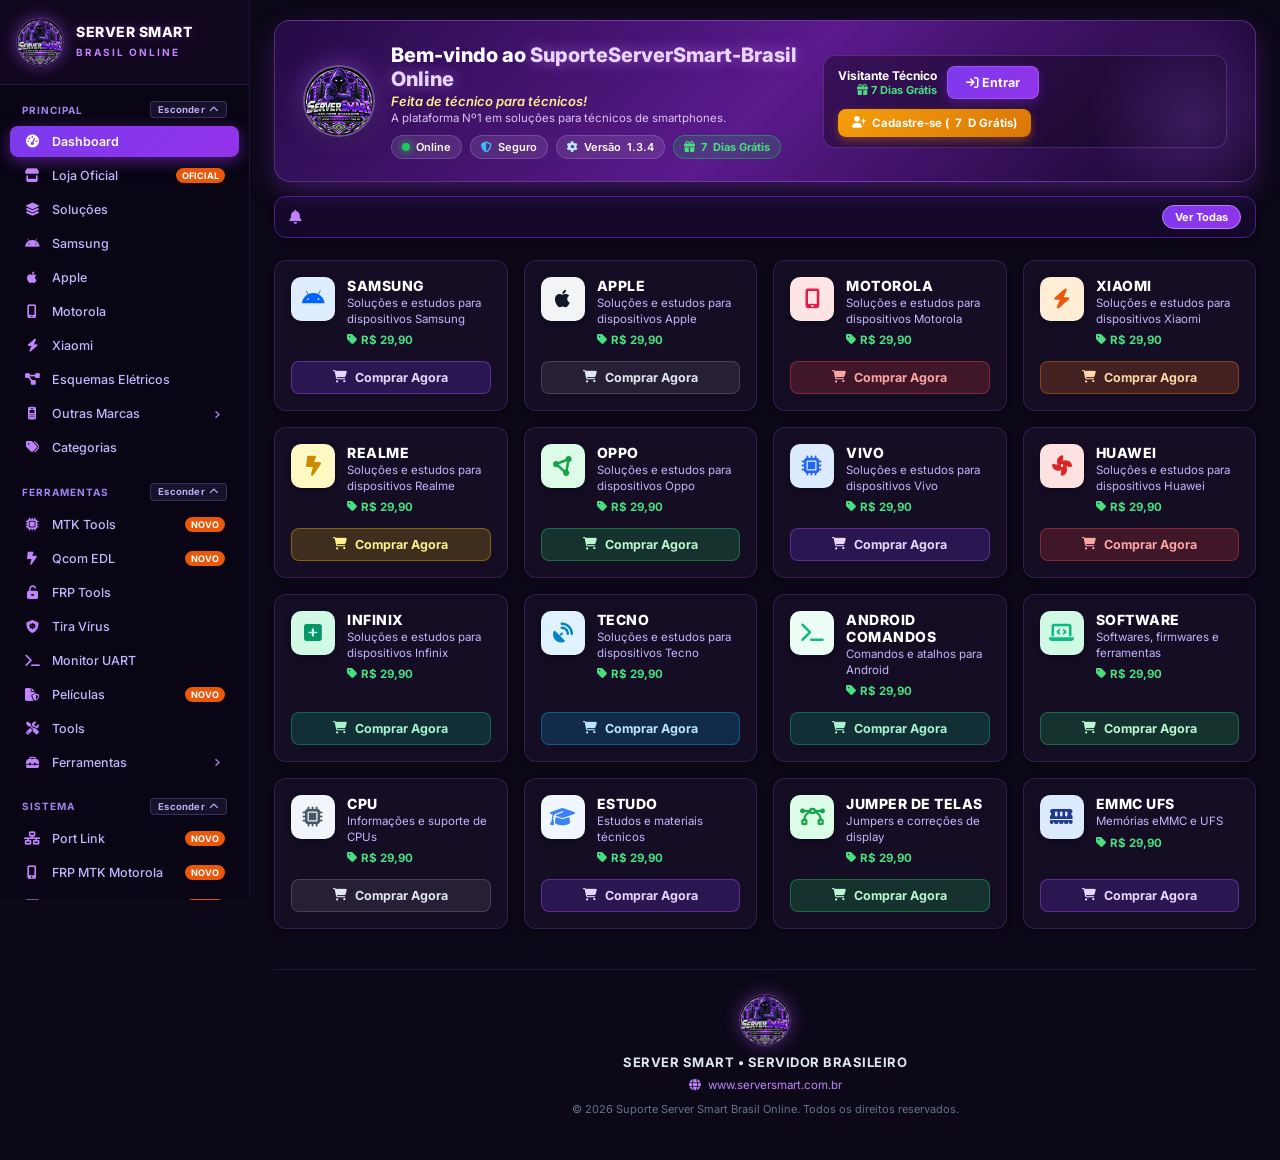
==== index.html @ 19d99cf8 "feat(loja-oficial): adicionar aba Loja Oficial estilo Basefy com controle de acesso, produtos, carri" ====
<!DOCTYPE html>
<html lang="pt-BR">
<head>
  <meta charset="UTF-8">
  <meta name="viewport" content="width=device-width, initial-scale=1.0">
  <title>SuporteServerSmart-Brasil Online | Plataforma para Técnicos de Smartphones</title>
  
  <!-- Favicon / Ícone da Aba do Navegador (Logo Oficial ServerSmart) -->
  <link rel="icon" type="image/png" href="assets/logo.png">
  <link rel="shortcut icon" type="image/png" href="assets/logo.png">
  <link rel="apple-touch-icon" href="assets/logo.png">
  
  <!-- Fontes Google & FontAwesome 6 Icons -->
  <link rel="preconnect" href="https://fonts.googleapis.com">
  <link rel="preconnect" href="https://fonts.gstatic.com" crossorigin>
  <link href="https://fonts.googleapis.com/css2?family=Inter:wght@400;500;600;700;800;900&display=swap" rel="stylesheet">
  <link rel="stylesheet" href="https://cdnjs.cloudflare.com/ajax/libs/font-awesome/6.5.1/css/all.min.css">
  
  <!-- Estilos Customizados -->
  <link rel="stylesheet" href="css/style.css">
</head>
<body>

  <div class="app-container">
    
    <!-- ====================================================================
         SIDEBAR (Menu Lateral Escuro Idêntico à Imagem)
         ==================================================================== -->
    <aside class="sidebar">
      
      <!-- Logo do Topo -->
      <div class="sidebar-brand">
        <img src="assets/logo.png" alt="ServerSmart Logo" class="brand-logo-img">
        <div class="brand-text">
          <h2>SERVER SMART</h2>
          <span>BRASIL ONLINE</span>
        </div>
      </div>

      <!-- Container Dinâmico das Seções da Sidebar (Principal, Ferramentas, Sistema) -->
      <div id="sidebarNavContainer">
        <!-- Renderizado dinamicamente via renderSidebarMenu() -->
      </div>

      <!-- SEÇÃO: PAINEL ADMIN (Visível apenas para Administrador) -->
      <div class="nav-section" id="navAdminSection" style="display: none;">
        <div class="nav-section-title" style="color: #f59e0b;">Administração</div>
        <ul class="nav-list">
          <li>
            <a class="nav-item" id="navAdminLink" onclick="showAdminView()">
              <i class="fa-solid fa-crown" style="color: #f59e0b;"></i>
              <span style="font-weight: 700; color: #fef3c7;">Painel Admin</span>
              <span class="nav-badge-admin">ADMIN</span>
            </a>
          </li>
        </ul>
      </div>

      <!-- Rodapé da Sidebar (Informações do Usuário) -->
      <div class="sidebar-footer" id="sidebarUserSnippet">
        <!-- Renderizado dinamicamente via checkAuth() -->
      </div>

    </aside>

    <!-- ====================================================================
         ÁREA DE CONTEÚDO PRINCIPAL
         ==================================================================== -->
    <main class="main-wrapper">
      
      <!-- ================================================================
           DASHBOARD VIEW (Visual Idêntico à Imagem)
           ================================================================ -->
      <div id="dashboardView">

        <!-- Top Blue Gradient Banner -->
        <header class="top-hero-banner">
          
          <div class="hero-left">
            <img src="assets/logo.png" alt="ServerSmart Logo" class="hero-logo-img">
            <div class="hero-info">
              <h1>Bem-vindo ao <span>SuporteServerSmart-Brasil Online</span></h1>
              <div class="hero-subtitle">Feita de técnico para técnicos!</div>
              <div class="hero-tagline">A plataforma Nº1 em soluções para técnicos de smartphones.</div>
              
              <div class="hero-badges-row">
                <span class="badge-pill">
                  <span class="dot-online"></span> Online
                </span>
                <span class="badge-pill">
                  <i class="fa-solid fa-shield-halved" style="color: #38bdf8;"></i> Seguro
                </span>
                <span class="badge-pill" id="heroVersionBadge">
                  <i class="fa-solid fa-gear" style="color: #bae6fd;"></i> Versão <span id="heroVersionText">1.3.4</span>
                </span>
                <span class="badge-pill" id="heroTrialDaysBadge" style="background: rgba(34, 197, 94, 0.18); border: 1px solid rgba(34, 197, 94, 0.45); color: #4ade80; font-weight: 700;">
                  <i class="fa-solid fa-gift"></i> <span id="heroTrialDaysText" class="trial-days-val">7</span> Dias Grátis
                </span>
              </div>
            </div>
          </div>

          <!-- Card do Usuário no Lado Direito -->
          <div class="hero-user-card" id="heroUserCard">
            <!-- Renderizado dinamicamente via checkAuth() -->
          </div>

        </header>

        <!-- Ticker de Notícias Rolante -->
        <div class="ticker-container">
          <div class="ticker-icon">
            <i class="fa-solid fa-bell"></i>
          </div>
          <div class="ticker-marquee-box">
            <div class="ticker-content" id="tickerText">
              <!-- Renderizado via app.js -->
            </div>
          </div>
          <button class="btn-ticker-all" onclick="openAllNewsModal()">
            Ver Todas
          </button>
        </div>

        <!-- Grid de 16 Cards de Marcas e Soluções (como na foto) -->
        <section class="cards-grid" id="cardsGrid">
          <!-- 16 cards renderizados via app.js -->
        </section>

      </div>

      <!-- ================================================================
           LOJA OFICIAL VIEW (Estilo Basefy / Marketplace Exclusivo)
           ================================================================ -->
      <div id="officialStoreView" class="admin-view-container" style="display: none; max-width: 1400px; margin: 0 auto; padding: 20px 24px;">
        
        <!-- Top Bar da Loja Oficial -->
        <div class="store-topbar">
          <div style="display: flex; align-items: center; gap: 12px; flex-wrap: wrap;">
            <button class="btn-ticker-all" onclick="showDashboardView()" style="display: inline-flex; align-items: center; gap: 6px; padding: 7px 16px;">
              <i class="fa-solid fa-arrow-left"></i> Voltar ao Dashboard
            </button>
            <div class="store-brand-badge">
              <i class="fa-solid fa-store" style="color: #c084fc;"></i>
              <span style="font-weight: 800; letter-spacing: 0.5px;">LOJA OFICIAL</span>
            </div>
          </div>

          <!-- Barra de Busca Instantânea -->
          <div class="store-search-box">
            <i class="fa-solid fa-magnifying-glass store-search-icon"></i>
            <input type="text" id="storeSearchInput" placeholder="O que você procura? (Ex: ChatGPT, Gemini, FRP Motorola, Lovable...)" oninput="handleStoreSearch(this.value)">
            <button class="store-search-clear" id="storeSearchClear" onclick="clearStoreSearch()" style="display: none;">&times;</button>
          </div>

          <!-- Informações do Usuário & Carrinho -->
          <div style="display: flex; align-items: center; gap: 10px; flex-wrap: wrap;">
            <div class="store-user-pill" id="storeUserSnippet">
              <i class="fa-solid fa-circle-user" style="color: #a855f7; font-size: 17px;"></i>
              <div style="display: flex; flex-direction: column; text-align: left; line-height: 1.1;">
                <span style="font-size: 9.5px; color: var(--text-muted); text-transform: uppercase;">Usuário Ativo</span>
                <span id="storeUserGreeting" style="font-size: 12px; font-weight: 700; color: #ffffff;">Conectado</span>
              </div>
              <button class="btn-store-logout" onclick="storeLogout()" title="Sair da Loja Oficial">
                <i class="fa-solid fa-right-from-bracket"></i>
              </button>
            </div>
            
            <button class="btn-store-cart-trigger" onclick="openStoreCart()" id="btnStoreCartTrigger">
              <i class="fa-solid fa-cart-shopping"></i>
              <span>Carrinho</span>
              <span class="store-cart-badge" id="storeCartBadgeCount">0</span>
              <span class="store-cart-total-badge" id="storeCartBadgeTotal">R$ 0,00</span>
            </button>
          </div>
        </div>

        <!-- Banner Principal da Categoria (Idêntico ao Basefy) -->
        <div class="store-hero-banner">
          <div class="store-hero-content">
            <h1 id="storeCategoryHeading">Inteligência artificial & Ferramentas Oficiais</h1>
            <p id="storeCategorySubheading">
              Compre ferramentas, licenças de IA, créditos e acessos com entrega garantida e pagamento via PIX no maior marketplace do Brasil.
            </p>
          </div>
          
          <!-- Filtros de Categorias em Chips -->
          <div class="store-filter-pills" id="storeFilterPills">
            <button class="store-filter-btn active" data-cat="all" onclick="setStoreCategoryFilter('all', this)">
              <i class="fa-solid fa-border-all"></i> Todos os Anúncios
            </button>
            <button class="store-filter-btn" data-cat="ai" onclick="setStoreCategoryFilter('ai', this)">
              <i class="fa-solid fa-brain"></i> Inteligência Artificial
            </button>
            <button class="store-filter-btn" data-cat="credits" onclick="setStoreCategoryFilter('credits', this)">
              <i class="fa-solid fa-coins"></i> Créditos & Tokens
            </button>
            <button class="store-filter-btn" data-cat="frp" onclick="setStoreCategoryFilter('frp', this)">
              <i class="fa-solid fa-unlock-keyhole"></i> FRP & Servidores
            </button>
            <button class="store-filter-btn" data-cat="tools" onclick="setStoreCategoryFilter('tools', this)">
              <i class="fa-solid fa-screwdriver-wrench"></i> Ferramentas & Softwares
            </button>
          </div>

          <div class="store-results-info">
            <span id="storeResultsCount">Mostrando produtos disponíveis</span>
            <span class="store-live-tag"><span class="dot-online"></span> Pagamento PIX com Verificação Instantânea</span>
          </div>
        </div>

        <!-- Grid de Cards da Loja Oficial (Idêntico à Imagem 1) -->
        <div class="store-products-grid" id="storeProductsGrid">
          <!-- Renderizado dinamicamente via renderOfficialStore() -->
        </div>

      </div>

      <!-- ================================================================
           PAINEL ADMINISTRATIVO (ADMIN VIEW)
           ================================================================ -->
      <div id="adminView" class="admin-view-container">
        
        <div class="admin-header">
          <div class="admin-header-title">
            <i class="fa-solid fa-crown"></i>
            <div>
              <h2>Painel de Controle do Super Administrador</h2>
              <p style="font-size: 12px; color: var(--text-muted);">
                Gerencie usuários, libere dias de licença e adicione novas soluções técnicas.
              </p>
            </div>
          </div>
          <button class="btn-ticker-all" onclick="showDashboardView()">
            <i class="fa-solid fa-arrow-left"></i> Voltar ao Dashboard
          </button>
        </div>

        <!-- Abas do Admin -->
        <div class="admin-tabs">
          <button class="admin-tab-btn active" id="btn-tab-users" onclick="switchAdminTab('tab-users')">
            <i class="fa-solid fa-users"></i> Gestão de Usuários
          </button>
          <button class="admin-tab-btn" id="btn-tab-cards" onclick="switchAdminTab('tab-cards')">
            <i class="fa-solid fa-boxes-stacked"></i> Gestão dos Cards / Produtos
          </button>
          <button class="admin-tab-btn" id="btn-tab-ticker" onclick="switchAdminTab('tab-ticker')">
            <i class="fa-solid fa-bullhorn"></i> Notícias & Ticker Rolante
          </button>
          <button class="admin-tab-btn" id="btn-tab-menu" onclick="switchAdminTab('tab-menu')">
            <i class="fa-solid fa-bars"></i> Menu Lateral / Opções
          </button>
          <button class="admin-tab-btn" id="btn-tab-add-solution" onclick="switchAdminTab('tab-add-solution')">
            <i class="fa-solid fa-plus-circle"></i> Publicar Nova Solução
          </button>
          <button class="admin-tab-btn" id="btn-tab-config" onclick="switchAdminTab('tab-config')">
            <i class="fa-solid fa-sliders"></i> Configurações do Sistema
          </button>
          <button class="admin-tab-btn" id="btn-tab-store-products" onclick="switchAdminTab('tab-store-products')" style="border-left: 2px solid #a855f7;">
            <i class="fa-solid fa-store" style="color: #c084fc;"></i> Loja: Produtos / Cards
          </button>
          <button class="admin-tab-btn" id="btn-tab-store-users" onclick="switchAdminTab('tab-store-users')">
            <i class="fa-solid fa-user-shield" style="color: #38bdf8;"></i> Loja: Usuários & Acessos
          </button>
          <button class="admin-tab-btn" id="btn-tab-store-orders" onclick="switchAdminTab('tab-store-orders')">
            <i class="fa-solid fa-cash-register" style="color: #4ade80;"></i> Loja: Pedidos & PIX
          </button>
        </div>

        <!-- Conteúdo Aba: Usuários -->
        <div class="admin-tab-content" id="tab-users">
          <div style="display: flex; justify-content: space-between; align-items: center; margin-bottom: 14px; flex-wrap: wrap; gap: 10px;">
            <div style="font-size: 13px; color: var(--text-muted);">
              Lista de técnicos cadastrados na plataforma. Acesso administrativo restrito e exclusivo para a conta oficial <strong>suporteserversmart@gmail.com</strong>.
            </div>
            <button class="btn-ticker-all" onclick="refreshAdminUsers()" style="display: inline-flex; align-items: center; gap: 6px; padding: 6px 14px;">
              <i class="fa-solid fa-arrows-rotate"></i> Atualizar Usuários da Nuvem
            </button>
          </div>
          <div style="overflow-x: auto;">
            <table class="admin-table">
              <thead>
                <tr>
                  <th>Usuário / E-mail</th>
                  <th>WhatsApp</th>
                  <th>Cargo</th>
                  <th>Dias de Licença</th>
                  <th>Status</th>
                  <th>Ações Rápidas</th>
                </tr>
              </thead>
              <tbody id="adminUsersTbody">
                <!-- Preenchido via app.js -->
              </tbody>
            </table>
          </div>
        </div>

        <!-- Conteúdo Aba: Gestão dos Cards / Produtos -->
        <div class="admin-tab-content" id="tab-cards" style="display: none;">
          <div style="display: flex; justify-content: space-between; align-items: center; margin-bottom: 14px; flex-wrap: wrap; gap: 10px;">
            <div style="font-size: 13px; color: var(--text-muted);">
              Gerencie os cards/produtos do catálogo: ative, desative, marque como Disponível ou Indisponível, altere valores, imagens e exclua cards.
            </div>
            <button class="btn-ticker-all" onclick="resetCardsToDefault()" style="display: inline-flex; align-items: center; gap: 6px; padding: 6px 14px; background: rgba(239, 68, 68, 0.2); border-color: rgba(239, 68, 68, 0.4); color: #fca5a5;">
              <i class="fa-solid fa-rotate-left"></i> Restaurar Cards Padrão
            </button>
          </div>

          <!-- Formulário: Adicionar Novo Card / Produto -->
          <div style="background: rgba(168, 85, 247, 0.08); border: 1px solid rgba(168, 85, 247, 0.25); border-radius: 10px; padding: 16px; margin-bottom: 20px;">
            <h4 style="font-size: 14px; font-weight: 700; color: #ffffff; margin-bottom: 12px; display: flex; align-items: center; gap: 8px;">
              <i class="fa-solid fa-plus-circle" style="color: #4ade80;"></i> Adicionar Novo Card / Produto
            </h4>
            <form id="formAddCard" onsubmit="handleAddCard(event)">
              <div class="form-grid" style="margin-bottom: 12px;">
                <div class="form-group">
                  <label>Título / Nome do Card:</label>
                  <input type="text" id="newCardName" placeholder="Ex: MOTOROLA DESBLOQUEIO ou ESQUEMA VIVO" required>
                </div>
                <div class="form-group">
                  <label>Preço do Produto (R$):</label>
                  <input type="number" id="newCardPrice" step="0.01" min="0" placeholder="29.90" value="29.90" required>
                </div>
                <div class="form-group" style="grid-column: span 2;">
                  <label>Descrição do Card / Produto:</label>
                  <input type="text" id="newCardDescription" placeholder="Ex: Soluções avançadas e arquivos técnicos homologados" required>
                </div>
                <div class="form-group">
                  <label>URL da Imagem (44x44px):</label>
                  <input type="url" id="newCardImageUrl" placeholder="https://exemplo.com/icone.png (opcional)">
                </div>
                <div class="form-group">
                  <label>URL do Arquivo para Download (Liberado no PIX):</label>
                  <input type="url" id="newCardFileUrl" placeholder="https://mega.nz/... ou https://drive.google.com/..." required>
                </div>
                <div class="form-group">
                  <label>Visibilidade no Site:</label>
                  <select id="newCardActive" required>
                    <option value="true" selected>● ATIVO (Visível no Site)</option>
                    <option value="false">○ DESATIVADO (Oculto no Site)</option>
                  </select>
                </div>
                <div class="form-group">
                  <label>Disponibilidade para Venda:</label>
                  <select id="newCardAvailable" required>
                    <option value="true" selected>● DISPONÍVEL (Permitir Compra)</option>
                    <option value="false">○ INDISPONÍVEL (Bloquear e Avisar)</option>
                  </select>
                </div>
              </div>
              <button type="submit" class="btn-primary-block" style="width: auto; padding: 10px 22px; display: inline-flex; align-items: center; gap: 8px; background: linear-gradient(135deg, #16a34a, #15803d);">
                <i class="fa-solid fa-plus"></i> Adicionar Card / Produto
              </button>
            </form>
          </div>

          <div style="overflow-x: auto;">
            <table class="admin-table">
              <thead>
                <tr>
                  <th style="width: 55px;">Imagem</th>
                  <th>Card / Produto</th>
                  <th style="width: 100px;">Preço</th>
                  <th style="width: 130px;">Visibilidade</th>
                  <th style="width: 140px;">Disponibilidade</th>
                  <th>Arquivo Download (PIX)</th>
                  <th style="width: 250px;">Ações Rápidas</th>
                </tr>
              </thead>
              <tbody id="adminCardsTbody">
                <!-- Preenchido via app.js -->
              </tbody>
            </table>
          </div>
        </div>

        <!-- Conteúdo Aba: Notícias & Ticker Rolante -->
        <div class="admin-tab-content" id="tab-ticker" style="display: none;">
          <div style="display: flex; justify-content: space-between; align-items: center; margin-bottom: 14px; flex-wrap: wrap; gap: 10px;">
            <div style="font-size: 13px; color: var(--text-muted);">
              Adicione e remova as notícias, esquemas elétricos e avisos que passam na barra rolante do topo do site.
            </div>
            <div style="display: flex; gap: 8px;">
              <button class="btn-ticker-all" onclick="resetTickerToDefault()" style="display: inline-flex; align-items: center; gap: 6px; padding: 6px 14px; background: rgba(239, 68, 68, 0.2); border-color: rgba(239, 68, 68, 0.4); color: #fca5a5;">
                <i class="fa-solid fa-rotate-left"></i> Restaurar Avisos Padrão
              </button>
            </div>
          </div>

          <!-- Formulário para Adicionar Nova Notícia ao Ticker -->
          <div style="background: rgba(168, 85, 247, 0.08); border: 1px solid rgba(168, 85, 247, 0.25); border-radius: 10px; padding: 16px; margin-bottom: 20px;">
            <h4 style="font-size: 14px; font-weight: 700; color: #ffffff; margin-bottom: 12px; display: flex; align-items: center; gap: 8px;">
              <i class="fa-solid fa-plus-circle" style="color: #4ade80;"></i> Adicionar Novo Aviso / Notícia ao Ticker
            </h4>
            <form id="formAddTicker" onsubmit="handleAddTicker(event)">
              <div class="form-grid" style="margin-bottom: 12px;">
                <div class="form-group" style="grid-column: span 2;">
                  <label>Texto da Notícia / Aviso (que passará na barra rolante):</label>
                  <input type="text" id="newTickerText" placeholder="Ex: ESQUEMAS ELÉTRICOS - TECNO CAMON 19 PRO ESQUEMA ELÉTRICO" required>
                </div>
                <div class="form-group">
                  <label>Marca / Categoria:</label>
                  <select id="newTickerBrand" required>
                    <option value="SAMSUNG">SAMSUNG</option>
                    <option value="APPLE">APPLE</option>
                    <option value="MOTOROLA">MOTOROLA</option>
                    <option value="XIAOMI">XIAOMI</option>
                    <option value="TECNO">TECNO</option>
                    <option value="OPPO">OPPO</option>
                    <option value="REALME">REALME</option>
                    <option value="VIVO">VIVO</option>
                    <option value="HUAWEI">HUAWEI</option>
                    <option value="INFINIX">INFINIX</option>
                    <option value="ESQUEMAS">ESQUEMAS ELÉTRICOS</option>
                    <option value="SISTEMA">AVISO DO SISTEMA</option>
                    <option value="GERAL" selected>GERAL / ATUALIZAÇÃO</option>
                  </select>
                </div>
                <div class="form-group">
                  <label>Data:</label>
                  <input type="text" id="newTickerDate" placeholder="18/10/2026" required>
                </div>
              </div>
              <button type="submit" class="btn-primary-block" style="width: auto; padding: 10px 22px; display: inline-flex; align-items: center; gap: 8px; background: linear-gradient(135deg, #16a34a, #15803d);">
                <i class="fa-solid fa-plus"></i> Adicionar à Barra Rolante
              </button>
            </form>
          </div>

          <!-- Tabela com os Itens Atuais do Ticker -->
          <div style="overflow-x: auto;">
            <table class="admin-table">
              <thead>
                <tr>
                  <th style="width: 130px;">Categoria</th>
                  <th>Texto que Passa na Barra Rolante</th>
                  <th style="width: 110px;">Data</th>
                  <th style="width: 140px;">Ações</th>
                </tr>
              </thead>
              <tbody id="adminTickerTbody">
                <!-- Preenchido via app.js -->
              </tbody>
            </table>
          </div>
        </div>

        <!-- Conteúdo Aba: Menu Lateral / Opções (Ativar / Desativar / Editar / Excluir) -->
        <div class="admin-tab-content" id="tab-menu" style="display: none;">
          <div style="display: flex; justify-content: space-between; align-items: center; margin-bottom: 14px; flex-wrap: wrap; gap: 10px;">
            <div style="font-size: 13px; color: var(--text-muted);">
              Ative, desative, edite ou exclua qualquer opção da barra lateral. Itens desativados são <strong>ocultados imediatamente</strong> para os clientes no site.
            </div>
            <div style="display: flex; gap: 8px;">
              <button class="btn-ticker-all" onclick="resetSidebarMenuToDefault()" style="display: inline-flex; align-items: center; gap: 6px; padding: 6px 14px; background: rgba(239, 68, 68, 0.2); border-color: rgba(239, 68, 68, 0.4); color: #fca5a5;">
                <i class="fa-solid fa-rotate-left"></i> Restaurar Menu Original
              </button>
            </div>
          </div>

          <!-- Formulário: Adicionar Nova Opção ao Menu Lateral -->
          <div style="background: rgba(168, 85, 247, 0.08); border: 1px solid rgba(168, 85, 247, 0.25); border-radius: 10px; padding: 16px; margin-bottom: 20px;">
            <h4 style="font-size: 14px; font-weight: 700; color: #ffffff; margin-bottom: 12px; display: flex; align-items: center; gap: 8px;">
              <i class="fa-solid fa-plus-circle" style="color: #4ade80;"></i> Adicionar Nova Opção ao Menu Lateral
            </h4>
            <form id="formAddMenuItem" onsubmit="handleAddMenuItem(event)">
              <div class="form-grid" style="margin-bottom: 12px;">
                <div class="form-group">
                  <label>Nome / Rótulo da Opção:</label>
                  <input type="text" id="newMenuLabel" placeholder="Ex: FRP Xiaomi ou Desbloqueio" required>
                </div>
                <div class="form-group">
                  <label>Seção do Menu:</label>
                  <select id="newMenuSection" required>
                    <option value="Principal">Principal</option>
                    <option value="Ferramentas" selected>Ferramentas</option>
                    <option value="Sistema">Sistema</option>
                  </select>
                </div>
                <div class="form-group">
                  <label>Ícone FontAwesome:</label>
                  <input type="text" id="newMenuIcon" placeholder="Ex: fa-solid fa-bolt" value="fa-solid fa-folder-open" required>
                </div>
                <div class="form-group">
                  <label>Badge / Selo (Opcional):</label>
                  <input type="text" id="newMenuBadge" placeholder="Ex: NOVO ou deixe vazio">
                </div>
                <div class="form-group">
                  <label><i class="fa-solid fa-link" style="color: #38bdf8; margin-right: 6px;"></i> Link de Redirecionamento (Opcional):</label>
                  <input type="url" id="newMenuLink" placeholder="https://www.serversmart.com.br">
                </div>
                <div class="form-group">
                  <label>Como Abrir o Link:</label>
                  <select id="newMenuTarget">
                    <option value="_blank">Abrir em Nova Aba (_blank)</option>
                    <option value="_self">Abrir na Mesma Aba (_self)</option>
                  </select>
                </div>
              </div>
              <button type="submit" class="btn-primary-block" style="width: auto; padding: 10px 22px; display: inline-flex; align-items: center; gap: 8px; background: linear-gradient(135deg, #16a34a, #15803d);">
                <i class="fa-solid fa-plus"></i> Adicionar Opção ao Menu
              </button>
            </form>
          </div>

          <!-- Tabela de Gestão de Opções do Menu -->
          <div style="overflow-x: auto;">
            <table class="admin-table">
              <thead>
                <tr>
                  <th style="width: 130px;">Seção</th>
                  <th>Opção no Menu Lateral</th>
                  <th style="width: 90px;">Badge</th>
                  <th style="width: 170px;">Status no Site</th>
                  <th style="width: 220px;">Ações Rápidas</th>
                </tr>
              </thead>
              <tbody id="adminMenuTbody">
                <!-- Preenchido via app.js -->
              </tbody>
            </table>
          </div>
        </div>

        <!-- Conteúdo Aba: Adicionar Solução -->
        <div class="admin-tab-content" id="tab-add-solution" style="display: none;">
          <form id="formAddSolution" onsubmit="handleAddSolution(event)">
            <div class="form-grid">
              
              <div class="form-group">
                <label>Marca / Categoria:</label>
                <select id="newSolBrand" required>
                  <option value="samsung">Samsung</option>
                  <option value="apple">Apple</option>
                  <option value="motorola">Motorola</option>
                  <option value="xiaomi">Xiaomi</option>
                  <option value="realme">Realme</option>
                  <option value="oppo">Oppo</option>
                  <option value="vivo">Vivo</option>
                  <option value="huawei">Huawei</option>
                  <option value="infinix">Infinix</option>
                  <option value="tecno">Tecno</option>
                  <option value="android-comandos">Android Comandos</option>
                  <option value="software">Software & Ferramentas</option>
                  <option value="jumper-telas">Jumper de Telas</option>
                  <option value="emmc-ufs">eMMC UFS</option>
                </select>
              </div>

              <div class="form-group">
                <label>Modelo do Aparelho (ex: Galaxy A14 / Moto G53):</label>
                <input type="text" id="newSolModel" placeholder="Ex: Galaxy A14 4G" required>
              </div>

              <div class="form-group">
                <label>Categoria do Defeito (ex: Carga, Display, FRP):</label>
                <input type="text" id="newSolCategory" placeholder="Ex: Carga & Alimentação" required>
              </div>

              <div class="form-group">
                <label>Título da Solução:</label>
                <input type="text" id="newSolTitle" placeholder="Ex: Falha de Carga VBUS 5V em Curto" required>
              </div>

              <div class="form-group full-width">
                <label>Sintomas Apresentados pelo Dispositivo:</label>
                <textarea id="newSolSymptoms" rows="2" placeholder="Descreva os sintomas que chegam na bancada..." required></textarea>
              </div>

              <div class="form-group full-width">
                <label>Procedimento Passo a Passo (Um passo por linha):</label>
                <textarea id="newSolSteps" rows="5" placeholder="1. Teste o conector de carga&#10;2. Meça a tensão na linha VBUS com multímetro&#10;3. Remova o diodo DZ501 em caso de curto" required></textarea>
              </div>

              <div class="form-group full-width">
                <label>Dica de Bancada / Jumper (Opcional):</label>
                <input type="text" id="newSolJumper" placeholder="Ex: Fazer jumper direto do pino 1 do FPC até o capacitor de entrada do IF-PMIC.">
              </div>

            </div>

            <button type="submit" class="btn-primary-block" style="width: auto; padding: 12px 24px;">
              <i class="fa-solid fa-cloud-arrow-up"></i> Publicar Solução no Catálogo
            </button>
          </form>
        </div>

        <!-- Conteúdo Aba: Configurações -->
        <div class="admin-tab-content" id="tab-config" style="display: none;">
          <div class="form-grid">
            <div class="form-group">
              <label>Nome do Sistema:</label>
              <input type="text" id="cfgSystemName" value="SuporteServerSmart-Brasil Online" readonly>
            </div>
            <div class="form-group">
              <label>Versão do Sistema:</label>
              <input type="text" id="cfgVersion" value="1.3.4" placeholder="Ex: 1.3.5 ou 2.0.0">
              <small style="font-size: 11px; color: var(--text-muted); display: block; margin-top: 4px;">Altera o selo de versão exibido no topo do site para todos os usuários.</small>
            </div>
            <div class="form-group">
              <label>WhatsApp de Suporte Técnico:</label>
              <input type="text" id="cfgWhatsapp" placeholder="5511999999999">
            </div>
            <div class="form-group">
              <label>Dias de Acesso Teste para Novos Usuários:</label>
              <input type="number" id="cfgTrialDays" value="7">
            </div>
            <div class="form-group full-width">
              <label><i class="fa-solid fa-credit-card" style="color: #009ee3; margin-right: 6px;"></i> Mercado Pago Access Token (Para Receber PIX):</label>
              <input type="text" id="cfgMpAccessToken" placeholder="APP_USR-..." value="">
              <small style="font-size: 11px; color: var(--text-muted); display: block; margin-top: 4px;">Cole aqui seu Access Token de Produção ou Teste do Mercado Pago para gerar e receber os pagamentos PIX dos arquivos automaticamente.</small>
            </div>
          </div>
          <button type="button" class="btn-primary-block" style="width: auto; padding: 10px 20px; display: inline-flex; align-items: center; gap: 8px;" onclick="saveSystemConfig(event)">
            <i class="fa-solid fa-floppy-disk"></i> Salvar Configurações
          </button>
        </div>

        <!-- Conteúdo Aba: Loja - Produtos / Cards -->
        <div class="admin-tab-content" id="tab-store-products" style="display: none;">
          <div style="display: flex; justify-content: space-between; align-items: center; margin-bottom: 14px; flex-wrap: wrap; gap: 10px;">
            <div style="font-size: 13px; color: var(--text-muted);">
              Gerencie todos os anúncios da Loja Oficial: altere imagens, valores (preço promocional e riscado), descrições, estoque, badges e status.
            </div>
            <button class="btn-ticker-all" onclick="resetStoreProductsToDefault()" style="display: inline-flex; align-items: center; gap: 6px; padding: 6px 14px; background: rgba(239, 68, 68, 0.2); border-color: rgba(239, 68, 68, 0.4); color: #fca5a5;">
              <i class="fa-solid fa-rotate-left"></i> Restaurar Produtos da Loja Padrão
            </button>
          </div>

          <!-- Formulário: Adicionar / Editar Produto da Loja -->
          <div style="background: rgba(168, 85, 247, 0.08); border: 1px solid rgba(168, 85, 247, 0.25); border-radius: 10px; padding: 18px; margin-bottom: 22px;">
            <h4 id="storeProductFormTitle" style="font-size: 14px; font-weight: 700; color: #ffffff; margin-bottom: 12px; display: flex; align-items: center; gap: 8px;">
              <i class="fa-solid fa-plus-circle" style="color: #4ade80;"></i> Cadastrar Novo Produto / Card na Loja Oficial
            </h4>
            <form id="formStoreProduct" onsubmit="handleSaveStoreProduct(event)">
              <input type="hidden" id="storeProductEditId" value="">
              
              <div class="form-grid" style="margin-bottom: 12px;">
                <div class="form-group">
                  <label>Título do Produto / Anúncio:</label>
                  <input type="text" id="storeProductTitle" placeholder="Ex: 🔥 CHAT GPT GO | 30 dias" required>
                </div>
                <div class="form-group">
                  <label>Categoria:</label>
                  <select id="storeProductCategory" required style="width: 100%; padding: 9px; background: #16122b; border: 1px solid rgba(168, 85, 247, 0.3); border-radius: 8px; color: #ffffff;">
                    <option value="Inteligência Artificial">Inteligência Artificial (ai)</option>
                    <option value="Créditos & Tokens">Créditos & Tokens (credits)</option>
                    <option value="FRP & Servidores">FRP & Servidores (frp)</option>
                    <option value="Ferramentas & Softwares">Ferramentas & Softwares (tools)</option>
                  </select>
                </div>
                <div class="form-group">
                  <label>Preço Promocional (R$):</label>
                  <input type="number" id="storeProductPrice" step="0.01" min="0.50" placeholder="6.20" required>
                </div>
                <div class="form-group">
                  <label>Preço Original Riscado (R$):</label>
                  <input type="number" id="storeProductOldPrice" step="0.01" min="0" placeholder="17.00">
                </div>
                <div class="form-group">
                  <label>Selo / Badge de Destaque:</label>
                  <input type="text" id="storeProductBadge" placeholder="Ex: MAIS VENDIDO, NOVO, OFERTA">
                </div>
                <div class="form-group">
                  <label>Estoque Disponível:</label>
                  <input type="number" id="storeProductStock" min="1" value="100">
                </div>
                <div class="form-group full-width">
                  <label>URL da Imagem de Capa do Card:</label>
                  <input type="url" id="storeProductImage" placeholder="https://..." required>
                  <div style="display: flex; gap: 6px; margin-top: 6px; flex-wrap: wrap;">
                    <span style="font-size: 11px; color: var(--text-muted); align-self: center;">Sugestões de Imagens Rápidas:</span>
                    <button type="button" class="btn-ticker-all" style="font-size: 10px; padding: 2px 8px;" onclick="setStoreImagePreset('chatgpt')">ChatGPT</button>
                    <button type="button" class="btn-ticker-all" style="font-size: 10px; padding: 2px 8px;" onclick="setStoreImagePreset('gemini')">Gemini</button>
                    <button type="button" class="btn-ticker-all" style="font-size: 10px; padding: 2px 8px;" onclick="setStoreImagePreset('lovable')">Lovable</button>
                    <button type="button" class="btn-ticker-all" style="font-size: 10px; padding: 2px 8px;" onclick="setStoreImagePreset('claude')">Claude</button>
                    <button type="button" class="btn-ticker-all" style="font-size: 10px; padding: 2px 8px;" onclick="setStoreImagePreset('kling')">Kling AI</button>
                    <button type="button" class="btn-ticker-all" style="font-size: 10px; padding: 2px 8px;" onclick="setStoreImagePreset('motorola')">FRP Moto</button>
                    <button type="button" class="btn-ticker-all" style="font-size: 10px; padding: 2px 8px;" onclick="setStoreImagePreset('portlink')">Port Link</button>
                  </div>
                </div>
                <div class="form-group full-width">
                  <label>Descrição Completa do Anúncio (Suporta Quebras de Linha):</label>
                  <textarea id="storeProductDescription" rows="4" placeholder="Descreva os benefícios, tempo de entrega, compatibilidade e suporte..." required style="width: 100%; padding: 10px; background: #16122b; border: 1px solid rgba(168, 85, 247, 0.3); border-radius: 8px; color: #ffffff;"></textarea>
                </div>
              </div>

              <div style="display: flex; gap: 10px; align-items: center;">
                <button type="submit" class="btn-primary-block" style="width: auto; padding: 10px 24px; font-weight: 700;">
                  <i class="fa-solid fa-floppy-disk"></i> Salvar Produto da Loja
                </button>
                <button type="button" id="btnCancelEditStoreProd" class="btn-ticker-all" style="display: none; padding: 10px 18px;" onclick="cancelStoreProductEdit()">
                  Cancelar Edição
                </button>
              </div>
            </form>
          </div>

          <!-- Tabela de Produtos da Loja -->
          <div style="overflow-x: auto;">
            <table class="admin-table">
              <thead>
                <tr>
                  <th>Capa</th>
                  <th>Título & Categoria</th>
                  <th>Preço Atual / Riscado</th>
                  <th>Estoque / Vendas</th>
                  <th>Status</th>
                  <th>Ações</th>
                </tr>
              </thead>
              <tbody id="adminStoreProductsTbody">
                <!-- Preenchido via app.js -->
              </tbody>
            </table>
          </div>
        </div>

        <!-- Conteúdo Aba: Loja - Usuários & Acessos -->
        <div class="admin-tab-content" id="tab-store-users" style="display: none;">
          <div style="display: flex; justify-content: space-between; align-items: center; margin-bottom: 14px; flex-wrap: wrap; gap: 10px;">
            <div style="font-size: 13px; color: var(--text-muted);">
              Controle de quem acessou e se cadastrou na Loja Oficial. Bloqueie, libere, exclua ou crie acessos manualmente para seus clientes.
            </div>
          </div>

          <!-- Formulário: Criar Novo Acesso Manual para Cliente -->
          <div style="background: rgba(56, 189, 248, 0.08); border: 1px solid rgba(56, 189, 248, 0.25); border-radius: 10px; padding: 18px; margin-bottom: 22px;">
            <h4 style="font-size: 14px; font-weight: 700; color: #ffffff; margin-bottom: 12px; display: flex; align-items: center; gap: 8px;">
              <i class="fa-solid fa-user-plus" style="color: #38bdf8;"></i> Gerar Novo Acesso para Cliente (Com Envio no WhatsApp)
            </h4>
            <form id="formAdminCreateStoreUser" onsubmit="handleAdminCreateStoreUser(event)">
              <div class="form-grid" style="margin-bottom: 12px;">
                <div class="form-group">
                  <label>Nome de Usuário:</label>
                  <input type="text" id="adminNewStoreUsername" placeholder="Ex: marcos_assistencia" required>
                </div>
                <div class="form-group">
                  <label>WhatsApp do Cliente com DDD:</label>
                  <input type="text" id="adminNewStoreWhatsapp" placeholder="(11) 99999-9999" required>
                </div>
                <div class="form-group">
                  <label>Senha Provisória:</label>
                  <input type="text" id="adminNewStorePassword" placeholder="Ex: 123456" value="123456" required>
                </div>
              </div>
              <button type="submit" class="btn-primary-block" style="background: linear-gradient(135deg, #0284c7, #38bdf8); width: auto; padding: 10px 24px; font-weight: 700; display: inline-flex; align-items: center; gap: 8px;">
                <i class="fa-brands fa-whatsapp"></i> Criar Acesso e Copiar Mensagem para Enviar ao Cliente
              </button>
            </form>
          </div>

          <!-- Tabela de Usuários da Loja Oficial -->
          <div style="overflow-x: auto;">
            <table class="admin-table">
              <thead>
                <tr>
                  <th>Usuário</th>
                  <th>WhatsApp</th>
                  <th>Data de Cadastro</th>
                  <th>Status do Acesso</th>
                  <th>Total de Pedidos</th>
                  <th>Ações Administrativas</th>
                </tr>
              </thead>
              <tbody id="adminStoreUsersTbody">
                <!-- Preenchido via app.js -->
              </tbody>
            </table>
          </div>
        </div>

        <!-- Conteúdo Aba: Loja - Pedidos & PIX -->
        <div class="admin-tab-content" id="tab-store-orders" style="display: none;">
          
          <!-- Cards de Métricas e KPIs da Loja Oficial -->
          <div style="display: grid; grid-template-columns: repeat(auto-fit, minmax(180px, 1fr)); gap: 14px; margin-bottom: 22px;">
            <div style="background: rgba(34, 197, 94, 0.12); border: 1px solid rgba(34, 197, 94, 0.35); border-radius: 10px; padding: 16px;">
              <div style="font-size: 11px; color: #86efac; text-transform: uppercase; font-weight: 700;">Total Recebido (PIX)</div>
              <div style="font-size: 24px; font-weight: 800; color: #ffffff; margin-top: 4px;" id="metricStoreTotalEarned">R$ 0,00</div>
            </div>
            <div style="background: rgba(168, 85, 247, 0.12); border: 1px solid rgba(168, 85, 247, 0.35); border-radius: 10px; padding: 16px;">
              <div style="font-size: 11px; color: #c084fc; text-transform: uppercase; font-weight: 700;">PIX Pagos / Aprovados</div>
              <div style="font-size: 24px; font-weight: 800; color: #ffffff; margin-top: 4px;" id="metricStorePaidCount">0</div>
            </div>
            <div style="background: rgba(234, 179, 8, 0.12); border: 1px solid rgba(234, 179, 8, 0.35); border-radius: 10px; padding: 16px;">
              <div style="font-size: 11px; color: #fde047; text-transform: uppercase; font-weight: 700;">PIX Pendentes</div>
              <div style="font-size: 24px; font-weight: 800; color: #ffffff; margin-top: 4px;" id="metricStorePendingCount">0</div>
            </div>
            <div style="background: rgba(56, 189, 248, 0.12); border: 1px solid rgba(56, 189, 248, 0.35); border-radius: 10px; padding: 16px;">
              <div style="font-size: 11px; color: #7dd3fc; text-transform: uppercase; font-weight: 700;">Total de Pedidos</div>
              <div style="font-size: 24px; font-weight: 800; color: #ffffff; margin-top: 4px;" id="metricStoreTotalOrders">0</div>
            </div>
            <div style="background: rgba(99, 102, 241, 0.12); border: 1px solid rgba(99, 102, 241, 0.35); border-radius: 10px; padding: 16px;">
              <div style="font-size: 11px; color: #a5b4fc; text-transform: uppercase; font-weight: 700;">Pedidos Liberados</div>
              <div style="font-size: 24px; font-weight: 800; color: #ffffff; margin-top: 4px;" id="metricStoreDeliveredCount">0</div>
            </div>
          </div>

          <!-- Tabela de Pedidos da Loja Oficial -->
          <div style="overflow-x: auto;">
            <table class="admin-table">
              <thead>
                <tr>
                  <th>ID Pedido</th>
                  <th>Data / Hora</th>
                  <th>Usuário da Loja</th>
                  <th>WhatsApp</th>
                  <th>Produto(s) Comprado(s)</th>
                  <th>Total (R$)</th>
                  <th>Status PIX</th>
                  <th>Entrega / Liberação</th>
                  <th>Ações Rápidas</th>
                </tr>
              </thead>
              <tbody id="adminStoreOrdersTbody">
                <!-- Preenchido via app.js -->
              </tbody>
            </table>
          </div>
        </div>

      </div>

      <!-- ================================================================
           MEUS PEDIDOS & ARQUIVOS COMPRADOS VIEW
           ================================================================ -->
      <div id="ordersView" class="admin-view-container" style="display: none;">
        <div class="admin-header">
          <div class="admin-header-title">
            <i class="fa-solid fa-box-open" style="color: #38bdf8;"></i>
            <div>
              <h2>Meus Pedidos & Arquivos Comprados</h2>
              <p style="font-size: 12px; color: var(--text-muted);">
                Acesse e baixe os arquivos das suas compras confirmadas a qualquer momento.
              </p>
            </div>
          </div>
          <button class="btn-ticker-all" onclick="showDashboardView()">
            <i class="fa-solid fa-arrow-left"></i> Voltar ao Dashboard
          </button>
        </div>

        <div id="ordersListContainer" style="margin-top: 16px;">
          <!-- Renderizado dinamicamente via app.js -->
        </div>
      </div>

      <!-- Footer Oficial ServerSmart -->
      <footer style="margin-top: 40px; padding: 24px 10px; border-top: 1px solid rgba(168, 85, 247, 0.15); text-align: center; color: var(--text-muted); font-size: 12px; display: flex; flex-direction: column; align-items: center; justify-content: center; gap: 8px;">
        <img src="assets/logo.png" alt="ServerSmart Logo" style="width: 52px; height: 52px; object-fit: contain; border-radius: 50%; box-shadow: 0 0 18px rgba(168, 85, 247, 0.4); border: 1.5px solid rgba(168, 85, 247, 0.5);">
        <div style="font-weight: 700; color: #e2e8f0; font-size: 13px; letter-spacing: 0.5px;">
          SERVER SMART &bull; SERVIDOR BRASILEIRO
        </div>
        <div style="color: #c084fc; font-size: 11.5px;">
          <i class="fa-solid fa-globe" style="margin-right: 4px;"></i> www.serversmart.com.br
        </div>
        <div style="font-size: 11px; color: #64748b; margin-top: 2px;">
          &copy; 2026 Suporte Server Smart Brasil Online. Todos os direitos reservados.
        </div>
      </footer>

    </main>

  </div>

  <!-- ====================================================================
       MODAIS (Autenticação, Soluções por Marca, Detalhes)
       ==================================================================== -->
  
  <!-- Modal 1: Autenticação (Login / Cadastro) -->
  <div class="modal-overlay" id="authModal">
    <div class="modal-box">
      
      <div class="modal-header">
        <h3 id="authModalTitle">Acesso à Plataforma Técnica</h3>
        <button class="modal-close-btn" onclick="closeAuthModal()">&times;</button>
      </div>

      <div class="modal-body">
        
        <!-- Logotipo Oficial ServerSmart no Modal -->
        <div style="text-align: center; margin-bottom: 14px;">
          <img src="assets/logo.png" alt="ServerSmart Logo" style="width: 72px; height: 72px; object-fit: contain; border-radius: 50%; border: 2px solid rgba(168, 85, 247, 0.5); box-shadow: 0 0 20px rgba(168, 85, 247, 0.45); display: inline-block;">
        </div>

        <!-- Alternador entre Login, Cadastro e Recuperar Senha -->
        <div class="admin-tabs" style="justify-content: center; margin-bottom: 16px; flex-wrap: wrap; gap: 6px;">
          <button class="admin-tab-btn active" id="tabLoginBtn" onclick="switchAuthTab('login')">
            Já tenho conta (Entrar)
          </button>
          <button class="admin-tab-btn" id="tabRegBtn" onclick="switchAuthTab('register')">
            Cadastrar Novo Técnico (<span class="trial-days-val">7</span>D Grátis)
          </button>
          <button class="admin-tab-btn" id="tabForgotBtn" onclick="switchAuthTab('forgot')">
            Esqueci a Senha
          </button>
        </div>

        <!-- Formulário de Login -->
        <form id="loginForm" onsubmit="handleLogin(event)">
          <div class="form-group" style="margin-bottom: 12px;">
            <label>Usuário ou E-mail:</label>
            <input type="text" id="loginIdentifier" placeholder="Seu nome de usuário ou e-mail" required>
          </div>
          <div class="form-group" style="margin-bottom: 8px;">
            <label>Senha:</label>
            <input type="password" id="loginPassword" placeholder="Sua senha secreta" required>
          </div>
          <div style="display: flex; justify-content: flex-end; margin-bottom: 14px;">
            <a href="javascript:void(0)" onclick="switchAuthTab('forgot')" style="font-size: 11.5px; color: #a78bfa; text-decoration: underline; cursor: pointer;">
              <i class="fa-solid fa-key" style="margin-right: 4px;"></i> Esqueceu a senha? Clique aqui
            </a>
          </div>
          <button type="submit" class="btn-primary-block">
            <i class="fa-solid fa-arrow-right-to-bracket"></i> Acessar Plataforma
          </button>
        </form>

        <!-- Formulário de Cadastro -->
        <form id="registerForm" style="display: none;" onsubmit="handleRegister(event)">
          <div style="background: rgba(34, 197, 94, 0.12); border: 1px solid rgba(34, 197, 94, 0.35); border-radius: 8px; padding: 10px 14px; margin-bottom: 14px; display: flex; align-items: center; gap: 10px;">
            <i class="fa-solid fa-gift" style="color: #4ade80; font-size: 20px;"></i>
            <div style="font-size: 12.5px; color: #f1f5f9; line-height: 1.4;">
              Cadastre-se agora e ganhe <strong style="color: #4ade80;"><span class="trial-days-val">7</span> dias de acesso completo grátis</strong> a todas as soluções!
            </div>
          </div>
          <div class="form-group" style="margin-bottom: 12px;">
            <label>Nome de Usuário (Username):</label>
            <input type="text" id="regUsername" placeholder="Ex: ramoncell" required>
          </div>
          <div class="form-group" style="margin-bottom: 12px;">
            <label>Seu E-mail Profissional:</label>
            <input type="email" id="regEmail" placeholder="contato@assistencia.com" required>
          </div>
          <div class="form-group" style="margin-bottom: 12px;">
            <label>WhatsApp com DDD:</label>
            <input type="text" id="regWhatsapp" placeholder="(11) 99999-9999">
          </div>
          <div class="form-group" style="margin-bottom: 12px;">
            <label>Senha:</label>
            <input type="password" id="regPassword" placeholder="Crie uma senha segura" required>
          </div>
          <button type="submit" class="btn-primary-block" style="background: linear-gradient(135deg, #16a34a, #15803d);">
            <i class="fa-solid fa-user-check"></i> Concluir Cadastro
          </button>
        </form>

        <!-- Formulário de Redefinição / Troca de Senha -->
        <form id="forgotForm" style="display: none;" onsubmit="handleResetPassword(event)">
          <div style="font-size: 12.5px; color: var(--text-muted); margin-bottom: 14px; line-height: 1.4;">
            Informe o e-mail ou Gmail cadastrado na sua conta para criar uma nova senha e entrar.
          </div>
          <div class="form-group" style="margin-bottom: 12px;">
            <label>Seu Gmail / E-mail da Conta:</label>
            <input type="email" id="resetEmail" placeholder="exemplo@gmail.com" required>
          </div>
          <div class="form-group" style="margin-bottom: 12px;">
            <label>Nova Senha:</label>
            <input type="password" id="resetNewPassword" placeholder="Digite sua nova senha" required minlength="4">
          </div>
          <div class="form-group" style="margin-bottom: 14px;">
            <label>Confirmar Nova Senha:</label>
            <input type="password" id="resetConfirmPassword" placeholder="Confirme sua nova senha" required minlength="4">
          </div>
          <button type="submit" class="btn-primary-block" style="background: linear-gradient(135deg, #8b5cf6, #7c3aed);">
            <i class="fa-solid fa-key"></i> Salvar Nova Senha
          </button>
          <div style="text-align: center; margin-top: 12px;">
            <a href="javascript:void(0)" onclick="switchAuthTab('login')" style="font-size: 12px; color: #cbd5e1; text-decoration: underline; cursor: pointer;">
              Lembrou sua senha? Voltar ao Login
            </a>
          </div>
        </form>

      </div>
    </div>
  </div>

  <!-- Modal 2: Lista de Soluções da Marca -->
  <div class="modal-overlay" id="solutionsModal">
    <div class="modal-box modal-large">
      <div class="modal-header">
        <h3 id="solutionsModalTitle">Soluções</h3>
        <button class="modal-close-btn" onclick="closeSolutionsModal()">&times;</button>
      </div>
      <div class="modal-body" id="solutionsListContainer">
        <!-- Preenchido via app.js -->
      </div>
    </div>
  </div>

  <!-- Modal 3: Detalhe Completo da Solução Técnica -->
  <div class="modal-overlay" id="solutionDetailModal">
    <div class="modal-box modal-large">
      <div class="modal-header">
        <h3 id="solDetailTitle">Procedimento Técnico</h3>
        <button class="modal-close-btn" onclick="closeSolutionDetailModal()">&times;</button>
      </div>
      <div class="modal-body" id="solDetailBody">
        <!-- Preenchido via app.js -->
      </div>
    </div>
  </div>

  <!-- Modal 4: Perfil do Técnico & Troca de Senha Logado -->
  <div class="modal-overlay" id="profileModal">
    <div class="modal-box">
      <div class="modal-header">
        <h3 id="profileModalTitle"><i class="fa-solid fa-id-card" style="color: #c084fc; margin-right: 8px;"></i> Meu Perfil Técnico</h3>
        <button class="modal-close-btn" onclick="closeProfileModal()">&times;</button>
      </div>
      <div class="modal-body" id="profileModalBody">
        <!-- Preenchido via openProfileModal() -->
      </div>
    </div>
  </div>

  <!-- Modal 5: Comprar Arquivo / Pagamento PIX Mercado Pago -->
  <div class="modal-overlay" id="checkoutModal">
    <div class="modal-box modal-large">
      <div class="modal-header">
        <h3 id="checkoutModalTitle" style="display: flex; align-items: center; gap: 10px;">
          <img src="assets/logo.png" alt="ServerSmart Logo" style="width: 26px; height: 26px; object-fit: contain; border-radius: 50%; border: 1px solid rgba(168, 85, 247, 0.5); box-shadow: 0 0 8px rgba(168, 85, 247, 0.4);">
          <span>Comprar Arquivo / Solução</span>
        </h3>
        <button class="modal-close-btn" onclick="closeCheckoutModal()">&times;</button>
      </div>
      <div class="modal-body" id="checkoutModalBody">
        <!-- Preenchido via openCheckoutModal() -->
      </div>
    </div>
  </div>

  <!-- Modal 6: Editar Card (Admin) -->
  <div class="modal-overlay" id="editCardModal">
    <div class="modal-box">
      <div class="modal-header">
        <h3><i class="fa-solid fa-pen-to-square" style="color: #c084fc; margin-right: 8px;"></i> Editar Card / Produto</h3>
        <button class="modal-close-btn" onclick="closeEditCardModal()">&times;</button>
      </div>
      <div class="modal-body">
        <form id="formEditCard" onsubmit="handleSaveCardEdit(event)">
          <input type="hidden" id="editCardId">
          <div class="form-group" style="margin-bottom: 12px;">
            <label>Título / Nome do Card:</label>
            <input type="text" id="editCardName" required>
          </div>
          <div class="form-group" style="margin-bottom: 12px;">
            <label>Descrição do Card:</label>
            <textarea id="editCardDescription" rows="2" required></textarea>
          </div>
          <div class="form-group" style="margin-bottom: 12px;">
            <label>Nova Imagem do Card (URL):</label>
            <input type="url" id="editCardImageUrl" placeholder="https://exemplo.com/imagem.png (deixe vazio para manter ícone padrão)">
            <small style="font-size: 11px; color: var(--text-muted); display: block; margin-top: 4px;">Ficará no tamanho exato do card (44x44px), sem distorcer o layout.</small>
          </div>
          <div class="form-group" style="margin-bottom: 12px;">
            <label>Preço do Produto (R$):</label>
            <input type="number" id="editCardPrice" step="0.01" min="0" placeholder="29.90" required>
          </div>
          <div class="form-group" style="margin-bottom: 12px;">
            <label>Visibilidade no Site:</label>
            <select id="editCardActive" required>
              <option value="true">● ATIVO (Visível no Site para Todos)</option>
              <option value="false">○ DESATIVADO (Oculto no Site)</option>
            </select>
          </div>
          <div class="form-group" style="margin-bottom: 12px;">
            <label>Disponibilidade para Compra:</label>
            <select id="editCardAvailable" required>
              <option value="true">● DISPONÍVEL (Permitir Compra Normalmente)</option>
              <option value="false">○ INDISPONÍVEL (Bloquear Compra e Avisar Usuário)</option>
            </select>
          </div>
          <div class="form-group" style="margin-bottom: 16px;">
            <label>URL do Arquivo para Download (Liberado no Pagamento):</label>
            <input type="url" id="editCardFileUrl" placeholder="https://mega.nz/... ou https://drive.google.com/..." required>
            <small style="font-size: 11px; color: #4ade80; display: block; margin-top: 4px;">Este link só será liberado na tela para o cliente após a confirmação do pagamento PIX.</small>
          </div>
          <button type="submit" class="btn-primary-block">
            <i class="fa-solid fa-floppy-disk"></i> Salvar Alterações do Card
          </button>
        </form>
      </div>
    </div>
  </div>

  <!-- Modal 7: Editar Notícia do Ticker (Admin) -->
  <div class="modal-overlay" id="editTickerModal">
    <div class="modal-box">
      <div class="modal-header">
        <h3><i class="fa-solid fa-pen-to-square" style="color: #c084fc; margin-right: 8px;"></i> Editar Aviso do Ticker Rolante</h3>
        <button class="modal-close-btn" onclick="closeEditTickerModal()">&times;</button>
      </div>
      <div class="modal-body">
        <form id="formEditTicker" onsubmit="handleSaveTickerEdit(event)">
          <input type="hidden" id="editTickerId">
          <div class="form-group" style="margin-bottom: 12px;">
            <label>Texto da Notícia / Aviso (que passa na barra rolante):</label>
            <textarea id="editTickerText" rows="3" required></textarea>
          </div>
          <div class="form-group" style="margin-bottom: 12px;">
            <label>Marca / Categoria:</label>
            <select id="editTickerBrand" required>
              <option value="SAMSUNG">SAMSUNG</option>
              <option value="APPLE">APPLE</option>
              <option value="MOTOROLA">MOTOROLA</option>
              <option value="XIAOMI">XIAOMI</option>
              <option value="TECNO">TECNO</option>
              <option value="OPPO">OPPO</option>
              <option value="REALME">REALME</option>
              <option value="VIVO">VIVO</option>
              <option value="HUAWEI">HUAWEI</option>
              <option value="INFINIX">INFINIX</option>
              <option value="ESQUEMAS">ESQUEMAS ELÉTRICOS</option>
              <option value="SISTEMA">AVISO DO SISTEMA</option>
              <option value="GERAL">GERAL / ATUALIZAÇÃO</option>
            </select>
          </div>
          <div class="form-group" style="margin-bottom: 16px;">
            <label>Data:</label>
            <input type="text" id="editTickerDate" required>
          </div>
          <button type="submit" class="btn-primary-block">
            <i class="fa-solid fa-floppy-disk"></i> Salvar Alteração
          </button>
        </form>
      </div>
    </div>
  </div>

  <!-- Modal 8: Editar Opção do Menu Lateral (Admin) -->
  <div class="modal-overlay" id="editMenuItemModal">
    <div class="modal-box">
      <div class="modal-header">
        <h3><i class="fa-solid fa-pen-to-square" style="color: #c084fc; margin-right: 8px;"></i> Editar Opção do Menu Lateral</h3>
        <button class="modal-close-btn" onclick="closeEditMenuItemModal()">&times;</button>
      </div>
      <div class="modal-body">
        <form id="formEditMenuItem" onsubmit="handleSaveMenuItemEdit(event)">
          <input type="hidden" id="editMenuItemId">
          <div class="form-group" style="margin-bottom: 12px;">
            <label>Nome / Rótulo da Opção:</label>
            <input type="text" id="editMenuItemLabel" required>
          </div>
          <div class="form-group" style="margin-bottom: 12px;">
            <label>Seção do Menu Lateral:</label>
            <select id="editMenuItemSection" required>
              <option value="Principal">Principal</option>
              <option value="Ferramentas">Ferramentas</option>
              <option value="Sistema">Sistema</option>
            </select>
          </div>
          <div class="form-group" style="margin-bottom: 12px;">
            <label>Ícone FontAwesome (classe CSS):</label>
            <input type="text" id="editMenuItemIcon" required>
            <small style="font-size: 11px; color: var(--text-muted); display: block; margin-top: 4px;">Exemplos: fa-brands fa-android, fa-brands fa-apple, fa-solid fa-bolt, fa-solid fa-toolbox</small>
          </div>
          <div class="form-group" style="margin-bottom: 12px;">
            <label>Badge / Selo (ex: NOVO ou deixe vazio):</label>
            <input type="text" id="editMenuItemBadge" placeholder="NOVO">
          </div>
          <div class="form-group" style="margin-bottom: 12px;">
            <label><i class="fa-solid fa-link" style="color: #38bdf8; margin-right: 6px;"></i> Link de Destino / Redirecionamento (URL):</label>
            <input type="url" id="editMenuItemLink" placeholder="https://exemplo.com ou https://www.serversmart.com.br">
            <small style="font-size: 11px; color: var(--text-muted); display: block; margin-top: 4px;">Se preenchido, ao clicar nesta opção no menu, o usuário será direcionado diretamente para este link.</small>
          </div>
          <div class="form-group" style="margin-bottom: 12px;">
            <label>Como abrir o link:</label>
            <select id="editMenuItemTarget">
              <option value="_blank">Abrir em Nova Aba (_blank) - Recomendado</option>
              <option value="_self">Abrir na Mesma Aba (_self)</option>
            </select>
          </div>
          <div class="form-group" style="margin-bottom: 16px;">
            <label>Visibilidade para Usuários:</label>
            <select id="editMenuItemActive" required>
              <option value="true">● ATIVO (Visível no Menu para Todos)</option>
              <option value="false">○ DESATIVADO (Oculto no Menu do Site)</option>
            </select>
          </div>
          <button type="submit" class="btn-primary-block">
            <i class="fa-solid fa-floppy-disk"></i> Salvar Alterações
          </button>
        </form>
      </div>
    </div>
  </div>

  <!-- Modal 9: Port Link - Serviço de Acesso USB Remoto -->
  <div class="modal-overlay" id="portLinkModal">
    <div class="modal-box portlink-modal-box">
      
      <!-- Cabeçalho do Modal -->
      <div class="modal-header" style="padding: 10px 16px; border-bottom: 1px solid rgba(245, 158, 11, 0.25);">
        <div class="portlink-header-title">
          <div style="width: 32px; height: 32px; border-radius: 8px; background: linear-gradient(135deg, #f59e0b, #d97706); display: flex; align-items: center; justify-content: center; color: #000; font-size: 14px; box-shadow: 0 0 10px rgba(245, 158, 11, 0.4); flex-shrink: 0;">
            <i class="fa-solid fa-network-wired"></i>
          </div>
          <div>
            <h2>PORT LINK</h2>
            <div style="font-size: 10px; font-weight: 700; color: #fde68a; letter-spacing: 0.5px; text-transform: uppercase;">
              Serviço de Acesso USB Remoto
            </div>
          </div>
        </div>
        <button class="modal-close-btn" onclick="closePortLinkModal()" title="Fechar Modal">&times;</button>
      </div>

      <!-- Corpo do Modal -->
      <div class="modal-body" style="padding: 12px 16px;">
        
        <!-- Tagline / Destaque -->
        <div class="portlink-tagline-bar">
          <div style="display: flex; align-items: center; gap: 6px;">
            <i class="fa-solid fa-bolt-lightning" style="color: #fbbf24; font-size: 13px;"></i>
            <strong style="color: #ffffff; font-size: 11.5px;">CONECTE SEM VPN E SEM COMPLICAÇÃO!</strong>
          </div>
          <span style="font-size: 11px; color: #fef08a; font-weight: 600;">PORT LINK – Conectou, tá pronto!</span>
        </div>

        <!-- Banner / Imagem Oficial Port Link -->
        <div class="portlink-banner-wrapper">
          <img src="assets/portlink-banner.jpg" alt="Port Link - Serviço de Acesso USB Remoto" class="portlink-banner-img" id="portlinkBannerImg">
        </div>

        <!-- Destaques e Vantagens (Baseados no Flyer) -->
        <div class="portlink-highlights">
          <span class="portlink-pill"><i class="fa-solid fa-check" style="color: #4ade80;"></i> Sem VPN</span>
          <span class="portlink-pill"><i class="fa-solid fa-check" style="color: #4ade80;"></i> Sem Radmin</span>
          <span class="portlink-pill"><i class="fa-solid fa-check" style="color: #4ade80;"></i> Sem IP Fixo</span>
          <span class="portlink-pill"><i class="fa-solid fa-check" style="color: #4ade80;"></i> Sem rota nem complicação</span>
          <span class="portlink-pill"><i class="fa-solid fa-plug" style="color: #38bdf8;"></i> USB Redirector 1.9.7</span>
          <span class="portlink-pill"><i class="fa-solid fa-lock" style="color: #facc15;"></i> 100% Criptografado</span>
          <span class="portlink-pill"><i class="fa-solid fa-headset" style="color: #c084fc;"></i> Suporte Humano</span>
        </div>

        <!-- Alerta de Sucesso após envio (Exibido na tela conforme solicitado pelo usuário) -->
        <div class="portlink-success-alert" id="portLinkSuccessAlert">
          <div style="display: flex; align-items: flex-start; gap: 10px;">
            <div style="width: 32px; height: 32px; border-radius: 50%; background: #22c55e; color: #000; display: flex; align-items: center; justify-content: center; font-size: 16px; flex-shrink: 0; box-shadow: 0 0 12px rgba(34, 197, 94, 0.5);">
              <i class="fa-solid fa-check"></i>
            </div>
            <div>
              <h4 style="color: #ffffff; font-size: 13.5px; font-weight: 900; margin-bottom: 2px; text-transform: uppercase;">
                PEDIDO ENVIADO A NOSSA EQUIPE DE SUPORTE!
              </h4>
              <p style="color: #dcfce7; font-size: 12px; font-weight: 600; line-height: 1.3;">
                AGUARDE, ENTRAREMOS EM CONTATO!
              </p>
              <div style="margin-top: 5px; font-size: 11px; color: #bbf7d0;">
                Redirecionando você para o WhatsApp oficial do suporte...
              </div>
              <div style="margin-top: 8px;">
                <a id="portLinkManualWaBtn" href="#" target="_blank" class="btn-primary-block" style="display: inline-flex; align-items: center; gap: 6px; width: auto; padding: 6px 12px; margin: 0; font-size: 12px; background: #22c55e; color: #000; font-weight: 800; border-radius: 6px; text-decoration: none;">
                  <i class="fa-brands fa-whatsapp" style="font-size: 15px;"></i> Abrir Conversa no WhatsApp
                </a>
              </div>
            </div>
          </div>
        </div>

        <!-- Seção: Seleção de Planos -->
        <div class="portlink-section-title">
          <i class="fa-solid fa-tag" style="color: #f59e0b;"></i>
          <span>Escolha o seu Plano Port Link:</span>
        </div>

        <div class="portlink-plans-grid" id="portLinkPlansContainer">
          <!-- Renderizado dinamicamente via app.js -->
        </div>

        <!-- Formulário de Pedido / Solicitação -->
        <div class="portlink-order-box">
          <div style="display: flex; align-items: center; justify-content: space-between; margin-bottom: 8px; flex-wrap: wrap; gap: 6px;">
            <div style="font-size: 12px; font-weight: 800; color: #ffffff; display: flex; align-items: center; gap: 6px;">
              <i class="fa-solid fa-cart-shopping" style="color: #c084fc;"></i>
              <span>Finalizar Solicitação do Plano</span>
            </div>
            <div id="portLinkSelectedSummary" style="font-size: 11px; color: #fbbf24; font-weight: 700; background: rgba(245, 158, 11, 0.15); padding: 2px 8px; border-radius: 4px; border: 1px solid rgba(245, 158, 11, 0.3);">
              Plano: <span id="portLinkSummaryPlan">Nenhum</span>
            </div>
          </div>

          <div class="form-grid" style="margin-bottom: 8px; gap: 8px;">
            <div class="form-group">
              <label for="portLinkCustomerName">
                <i class="fa-solid fa-user" style="color: #38bdf8; margin-right: 4px;"></i> Seu Nome / Assistência:
              </label>
              <input type="text" id="portLinkCustomerName" placeholder="Ex: Ramon - Assistência Smart" required>
            </div>
            <div class="form-group">
              <label for="portLinkCustomerWhatsapp">
                <i class="fa-brands fa-whatsapp" style="color: #4ade80; margin-right: 4px;"></i> Seu WhatsApp com DDD:
              </label>
              <input type="tel" id="portLinkCustomerWhatsapp" placeholder="(41) 99999-9999" required>
            </div>
          </div>

          <!-- Botão de Envio WhatsApp -->
          <button type="button" class="btn-primary-block" onclick="sendPortLinkOrderWhatsApp()" style="background: linear-gradient(135deg, #16a34a, #22c55e); border-color: #4ade80; font-size: 13px; padding: 10px; display: flex; align-items: center; justify-content: center; gap: 8px; box-shadow: 0 4px 15px rgba(34, 197, 94, 0.35); cursor: pointer; margin-top: 4px;">
            <i class="fa-brands fa-whatsapp" style="font-size: 18px;"></i>
            <span>ENVIAR PEDIDO PARA O SUPORTE</span>
          </button>
          <small style="font-size: 10px; color: var(--text-muted); display: block; text-align: center; margin-top: 5px;">
            Ao clicar, seu pedido será direcionado diretamente ao WhatsApp do suporte para liberação imediata.
          </small>
        </div>

      </div>
    </div>
  </div>

  <!-- Modal 10: FRP MTK MOTOROLA - Conta Google via Fastboot -->
  <div class="modal-overlay" id="frpMtkMotorolaModal">
    <div class="modal-box frp-modal-box">
      
      <!-- Cabeçalho do Modal -->
      <div class="modal-header" style="padding: 10px 16px; border-bottom: 1px solid rgba(59, 130, 246, 0.25);">
        <div class="frp-header-title">
          <div style="width: 32px; height: 32px; border-radius: 8px; background: linear-gradient(135deg, #2563eb, #7c3aed); display: flex; align-items: center; justify-content: center; color: #fff; font-size: 14px; box-shadow: 0 0 10px rgba(37, 99, 235, 0.5); flex-shrink: 0;">
            <i class="fa-solid fa-mobile-screen-button"></i>
          </div>
          <div>
            <h2>SEJA BEM-VINDO AO FRP MTK MOTOROLA</h2>
            <div style="font-size: 10.5px; font-weight: 700; color: #93c5fd; letter-spacing: 0.5px; text-transform: uppercase;">
              Conta Google via FASTBOOT • Suporte Especializado
            </div>
          </div>
        </div>
        <button class="modal-close-btn" onclick="closeFrpMtkMotorolaModal()" title="Fechar Modal">&times;</button>
      </div>

      <!-- Corpo do Modal -->
      <div class="modal-body" style="padding: 12px 16px;">
        
        <!-- Alerta de Confirmação pós-envio (conforme exigido pelo usuário) -->
        <div class="frp-success-alert" id="frpMtkSuccessAlert">
          <div style="display: flex; align-items: center; gap: 10px; margin-bottom: 6px;">
            <div style="width: 28px; height: 28px; border-radius: 50%; background: #10b981; color: #000; display: flex; align-items: center; justify-content: center; font-size: 14px; font-weight: 900; flex-shrink: 0;">
              <i class="fa-solid fa-check"></i>
            </div>
            <div>
              <div style="font-size: 12.5px; font-weight: 900; color: #ffffff; letter-spacing: 0.3px;">
                AGUARDE COM O ANYDESK ABERTO QUE NOSSA EQUIPE ACESSARÁ! OBRIGADO!
              </div>
              <div style="font-size: 10.5px; color: #a7f3d0;">
                Seus dados e o modelo selecionado foram enviados para a equipe técnica no WhatsApp.
              </div>
            </div>
          </div>
          <div style="display: flex; gap: 8px; align-items: center; margin-top: 4px;">
            <a id="frpManualWaBtn" href="#" target="_blank" rel="noopener noreferrer" style="display: inline-flex; align-items: center; gap: 6px; background: #10b981; color: #042f2e; font-size: 11px; font-weight: 800; padding: 4px 10px; border-radius: 6px; text-decoration: none;">
              <i class="fa-brands fa-whatsapp"></i> Abrir WhatsApp Manualmente
            </a>
          </div>
        </div>

        <!-- Tagline / Barra de Destaque -->
        <div class="frp-tagline-bar">
          <div style="display: flex; align-items: center; gap: 6px;">
            <i class="fa-solid fa-bolt" style="color: #60a5fa; font-size: 12px;"></i>
            <strong style="color: #ffffff; font-size: 11px;">PROCEDIMENTO VIA FASTBOOT 100% SEGURO & RÁPIDO</strong>
          </div>
          <span style="font-size: 10.5px; color: #93c5fd; font-weight: 700;">MediaTek (MTK) • 31 Modelos Suportados</span>
        </div>

        <!-- 1. Escolha de Modelos (Tabs + Busca + Grid) -->
        <div class="frp-section-title">
          <i class="fa-solid fa-mobile-screen" style="color: #60a5fa;"></i>
          <span>1. Escolha o Modelo do Motorola:</span>
        </div>

        <!-- Barra de Abas e Busca -->
        <div class="frp-filter-bar">
          <div class="frp-tabs-bar">
            <button type="button" class="frp-cat-tab active" data-category="all" onclick="filterFrpMotorolaCategory('all')">Todos (31)</button>
            <button type="button" class="frp-cat-tab" data-category="edge" onclick="filterFrpMotorolaCategory('edge')">Moto Edge (8)</button>
            <button type="button" class="frp-cat-tab" data-category="g" onclick="filterFrpMotorolaCategory('g')">Moto G (19)</button>
            <button type="button" class="frp-cat-tab" data-category="razr" onclick="filterFrpMotorolaCategory('razr')">Moto Razr (4)</button>
          </div>
          <div class="frp-search-box">
            <i class="fa-solid fa-magnifying-glass"></i>
            <input type="text" id="frpMtkSearchInput" placeholder="Buscar modelo ou XT..." oninput="filterFrpMotorolaSearch(this.value)">
          </div>
        </div>

        <!-- Grid de Modelos Rolável -->
        <div class="frp-models-scroll-container">
          <div class="frp-models-grid" id="frpMotorolaModelsGrid">
            <!-- Renderizado dinamicamente via JS -->
          </div>
        </div>

        <!-- 2. Escolha do Tipo de Serviço (FRP / PAYJOY / FRP+PAYJOY) -->
        <div class="frp-section-title">
          <i class="fa-solid fa-screwdriver-wrench" style="color: #a78bfa;"></i>
          <span>2. Escolha o Tipo de Serviço:</span>
        </div>

        <div class="frp-services-grid">
          <!-- Opção 1: FRP -->
          <div class="frp-service-card selected" data-service="frp" onclick="selectFrpServiceType('frp')">
            <div class="frp-service-icon" style="background: rgba(59, 130, 246, 0.2); color: #60a5fa; border: 1px solid rgba(59, 130, 246, 0.4);">
              <i class="fa-solid fa-unlock-keyhole"></i>
            </div>
            <div>
              <div class="frp-service-title">FRP (Conta Google)</div>
              <div class="frp-service-desc">Remoção de Conta Google</div>
            </div>
          </div>

          <!-- Opção 2: PAYJOY -->
          <div class="frp-service-card" data-service="payjoy" onclick="selectFrpServiceType('payjoy')">
            <div class="frp-service-icon" style="background: rgba(245, 158, 11, 0.2); color: #fbbf24; border: 1px solid rgba(245, 158, 11, 0.4);">
              <i class="fa-solid fa-shield-halved"></i>
            </div>
            <div>
              <div class="frp-service-title">PAYJOY</div>
              <div class="frp-service-desc">Desbloqueio de PayJoy</div>
            </div>
          </div>

          <!-- Opção 3: FRP + PAYJOY -->
          <div class="frp-service-card" data-service="frp_payjoy" onclick="selectFrpServiceType('frp_payjoy')">
            <div class="frp-service-icon" style="background: rgba(16, 185, 129, 0.2); color: #34d399; border: 1px solid rgba(16, 185, 129, 0.4);">
              <i class="fa-solid fa-gem"></i>
            </div>
            <div>
              <div class="frp-service-title">FRP + PAYJOY</div>
              <div class="frp-service-desc">Combo Completo 2 em 1</div>
            </div>
          </div>
        </div>

        <!-- Caixa de Aviso de Formatação (Conforme exigido pelo usuário) -->
        <div class="frp-warning-box">
          <i class="fa-solid fa-triangle-exclamation" style="font-size: 15px; color: #fbbf24; margin-top: 1px; flex-shrink: 0;"></i>
          <div id="frpFormattingNoticeText">
            <strong>⚠️ ATENÇÃO OBRIGATÓRIA (FRP):</strong> Como o serviço é <strong>Conta Google (FRP)</strong>, já deixe o aparelho <strong>FORMATADO DE FÁBRICA</strong> e ligado na tela de início (ou já em modo Fastboot) antes de chamar!
          </div>
        </div>

        <!-- 3. Formulário de Dados e AnyDesk -->
        <div class="frp-order-box">
          <div style="display: flex; align-items: center; justify-content: space-between; margin-bottom: 6px; flex-wrap: wrap; gap: 4px;">
            <div style="font-size: 11px; font-weight: 800; color: #e2e8f0; display: flex; align-items: center; gap: 4px;">
              <i class="fa-solid fa-headset" style="color: #60a5fa;"></i>
              <span>3. Dados para Atendimento Remoto:</span>
            </div>
            <div style="font-size: 10px; color: #94a3b8; background: #16122b; padding: 2px 7px; border-radius: 4px; border: 1px solid rgba(148, 163, 184, 0.2);">
              Aparelho: <span id="frpSummaryModelName" style="color: #60a5fa; font-weight: 700;">Nenhum selecionado</span>
            </div>
          </div>

          <div class="form-grid">
            <div class="form-group">
              <label for="frpCustomerName">
                <i class="fa-solid fa-user" style="color: #38bdf8;"></i> Seu Nome / Assistência:
              </label>
              <input type="text" id="frpCustomerName" placeholder="Ex: Ramon - Smart Cell" required>
            </div>
            <div class="form-group">
              <label for="frpCustomerWhatsapp">
                <i class="fa-brands fa-whatsapp" style="color: #4ade80;"></i> WhatsApp com DDD:
              </label>
              <input type="tel" id="frpCustomerWhatsapp" placeholder="(41) 99999-9999" required>
            </div>
            <div class="form-group">
              <label for="frpCustomerAnydesk">
                <i class="fa-solid fa-desktop" style="color: #ef4444;"></i> Código AnyDesk:
              </label>
              <input type="text" id="frpCustomerAnydesk" placeholder="Ex: 123 456 789" required>
            </div>
          </div>

          <!-- Botão de Envio (Sem o número de telefone no texto do botão) -->
          <button type="button" class="btn-primary-block" onclick="sendFrpMotorolaOrderWhatsApp()" style="background: linear-gradient(135deg, #16a34a, #22c55e); border-color: #4ade80; font-size: 13px; padding: 9px; display: flex; align-items: center; justify-content: center; gap: 8px; box-shadow: 0 4px 15px rgba(34, 197, 94, 0.35); cursor: pointer; margin-top: 4px; border-radius: 6px;">
            <i class="fa-brands fa-whatsapp" style="font-size: 17px;"></i>
            <span>ENVIAR PEDIDO PARA O SUPORTE</span>
          </button>
          <small style="font-size: 9.5px; color: var(--text-muted); display: block; text-align: center; margin-top: 4px;">
            Ao clicar, seu pedido será direcionado ao suporte com todos os detalhes e o código AnyDesk preenchido.
          </small>
        </div>

      </div>
    </div>
  </div>

  <!-- ====================================================================
       MODAIS DA LOJA OFICIAL (Autenticação, Detalhes do Produto, Carrinho e PIX)
       ==================================================================== -->

  <!-- 1. Modal: Autenticação da Loja Oficial (Login & Cadastro com Usuário e Senha) -->
  <div class="modal-overlay" id="officialStoreAuthModal" style="display: none;">
    <div class="modal-box" style="max-width: 440px;">
      <div class="modal-header">
        <div style="display: flex; align-items: center; gap: 9px;">
          <i class="fa-solid fa-store" style="color: #a855f7; font-size: 20px;"></i>
          <h3 style="margin: 0; font-size: 16px; color: #ffffff;">Acesso Exclusivo &bull; Loja Oficial</h3>
        </div>
        <button class="modal-close-btn" onclick="closeStoreAuthModal()">&times;</button>
      </div>
      <div class="modal-body" style="padding: 22px;">
        <div style="text-align: center; margin-bottom: 16px;">
          <img src="assets/logo.png" alt="ServerSmart Logo" style="width: 58px; height: 58px; object-fit: contain; border-radius: 50%; border: 2px solid rgba(168, 85, 247, 0.5); box-shadow: 0 0 16px rgba(168, 85, 247, 0.4); display: inline-block;">
          <p style="font-size: 12.5px; color: var(--text-muted); margin-top: 10px;">
            Acesse seu usuário ou crie um novo acesso para desbloquear o catálogo oficial e fazer compras via PIX.
          </p>
        </div>

        <!-- Alternador entre Entrar e Cadastrar -->
        <div class="admin-tabs" style="justify-content: center; margin-bottom: 18px;">
          <button class="admin-tab-btn active" id="storeAuthTabLoginBtn" onclick="switchStoreAuthTab('login')">
            <i class="fa-solid fa-right-to-bracket"></i> Já Tenho Acesso
          </button>
          <button class="admin-tab-btn" id="storeAuthTabRegBtn" onclick="switchStoreAuthTab('register')">
            <i class="fa-solid fa-user-plus"></i> Criar Novo Acesso
          </button>
        </div>

        <!-- Formulário: Entrar com Usuário e Senha -->
        <form id="storeLoginForm" onsubmit="handleStoreLogin(event)">
          <div class="form-group" style="margin-bottom: 12px;">
            <label style="font-size: 12px; color: #e2e8f0; font-weight: 600;">Nome de Usuário:</label>
            <div style="position: relative;">
              <input type="text" id="storeLoginUsername" placeholder="Digite seu usuário" required style="width: 100%; padding-left: 36px;">
              <i class="fa-solid fa-user" style="position: absolute; left: 12px; top: 50%; transform: translateY(-50%); color: #a78bfa;"></i>
            </div>
          </div>
          <div class="form-group" style="margin-bottom: 16px;">
            <label style="font-size: 12px; color: #e2e8f0; font-weight: 600;">Sua Senha:</label>
            <div style="position: relative;">
              <input type="password" id="storeLoginPassword" placeholder="Digite sua senha" required style="width: 100%; padding-left: 36px;">
              <i class="fa-solid fa-lock" style="position: absolute; left: 12px; top: 50%; transform: translateY(-50%); color: #a78bfa;"></i>
            </div>
          </div>
          <button type="submit" class="btn-primary-block" style="background: linear-gradient(135deg, #7c3aed, #9333ea); font-weight: 700; padding: 12px; border-radius: 8px;">
            <i class="fa-solid fa-arrow-right-to-bracket"></i> Entrar na Loja Oficial
          </button>
        </form>

        <!-- Formulário: Criar Novo Acesso -->
        <form id="storeRegisterForm" onsubmit="handleStoreRegister(event)" style="display: none;">
          <div class="form-group" style="margin-bottom: 12px;">
            <label style="font-size: 12px; color: #e2e8f0; font-weight: 600;">Criar Nome de Usuário:</label>
            <input type="text" id="storeRegUsername" placeholder="Ex: marcos_tecnico" required style="width: 100%;">
            <small style="font-size: 10.5px; color: var(--text-muted); display: block; margin-top: 3px;">Você usará este usuário sempre que entrar na Loja Oficial.</small>
          </div>
          <div class="form-group" style="margin-bottom: 12px;">
            <label style="font-size: 12px; color: #e2e8f0; font-weight: 600;">Seu WhatsApp com DDD:</label>
            <input type="tel" id="storeRegWhatsapp" placeholder="(11) 99999-9999" required style="width: 100%;">
          </div>
          <div class="form-group" style="margin-bottom: 12px;">
            <label style="font-size: 12px; color: #e2e8f0; font-weight: 600;">Criar Senha:</label>
            <input type="password" id="storeRegPassword" placeholder="Crie uma senha de acesso" required style="width: 100%;">
          </div>
          <div class="form-group" style="margin-bottom: 16px;">
            <label style="font-size: 12px; color: #e2e8f0; font-weight: 600;">Confirmar Senha:</label>
            <input type="password" id="storeRegPasswordConfirm" placeholder="Repita a senha criada" required style="width: 100%;">
          </div>
          <button type="submit" class="btn-primary-block" style="background: linear-gradient(135deg, #16a34a, #22c55e); font-weight: 700; padding: 12px; border-radius: 8px;">
            <i class="fa-solid fa-check-circle"></i> Criar Acesso e Liberar Entrada
          </button>
        </form>
      </div>
    </div>
  </div>

  <!-- 2. Modal: Detalhes do Produto Selecionado (Idêntico à Imagem 2 do Usuário) -->
  <div class="modal-overlay" id="officialStoreProductModal" style="display: none;">
    <div class="modal-box store-product-detail-box">
      
      <!-- Topo com Navegação -->
      <div class="store-modal-nav">
        <button class="btn-store-back" onclick="closeStoreProductModal()">
          <i class="fa-solid fa-arrow-left"></i> Voltar para a Loja Oficial
        </button>
        <div class="store-modal-title-header" id="modalProductTitleHeader">
          <!-- Título dinâmico -->
        </div>
        <button class="modal-close-btn" onclick="closeStoreProductModal()">&times;</button>
      </div>

      <!-- Conteúdo com Scroll -->
      <div class="store-modal-scroll-body" id="storeProductModalBody">
        <!-- Renderizado dinamicamente via renderStoreProductDetail() -->
      </div>

    </div>
  </div>

  <!-- 3. Drawer / Modal: Carrinho de Compras (Idêntico à Imagem 3 do Usuário) -->
  <div class="modal-overlay" id="officialStoreCartOverlay" style="display: none;" onclick="closeStoreCart()">
    <div class="store-cart-drawer" onclick="event.stopPropagation()">
      <div class="store-cart-header">
        <div style="display: flex; align-items: center; gap: 8px;">
          <i class="fa-solid fa-cart-shopping" style="color: #a855f7;"></i>
          <h3>Carrinho</h3>
        </div>
        <button class="modal-close-btn" onclick="closeStoreCart()">&times;</button>
      </div>

      <div class="store-cart-body" id="storeCartItemsList">
        <!-- Itens do carrinho renderizados dinamicamente -->
      </div>

      <div class="store-cart-footer">
        <div class="store-cart-subtotal-row">
          <span style="font-size: 11px; text-transform: uppercase; letter-spacing: 0.5px; color: #94a3b8; font-weight: 700;">SUBTOTAL</span>
          <span class="store-cart-subtotal-value" id="storeCartSubtotalAmount">R$ 0,00</span>
        </div>
        <button class="btn-store-checkout" onclick="checkoutStoreCart()">
          Finalizar compra
        </button>
        <button class="btn-store-continue" onclick="closeStoreCart()">
          Continuar comprando
        </button>
      </div>
    </div>
  </div>

  <!-- 4. Modal: Pagamento PIX Mercado Pago Oficial -->
  <div class="modal-overlay" id="officialStorePixModal" style="display: none;">
    <div class="modal-box" style="max-width: 480px; text-align: center;">
      <div class="modal-header">
        <div style="display: flex; align-items: center; gap: 8px;">
          <img src="https://logopng.com.br/logos/pix-106.png" alt="PIX" style="height: 20px; filter: brightness(0) invert(1);" onerror="this.style.display='none'">
          <h3 style="margin: 0; font-size: 15px; color: #ffffff;">Pagamento PIX Oficial &bull; Mercado Pago</h3>
        </div>
        <button class="modal-close-btn" onclick="closeStorePixModal()">&times;</button>
      </div>
      <div class="modal-body" style="padding: 22px 20px;">
        <div class="pix-order-badge" id="pixOrderBadge">PEDIDO #...</div>
        
        <div style="margin: 10px 0 4px;">
          <span style="font-size: 12px; color: var(--text-muted);">Total a Pagar via PIX:</span>
          <div style="font-size: 30px; font-weight: 900; color: #4ade80; letter-spacing: -0.5px;" id="pixTotalValue">R$ 0,00</div>
        </div>
        
        <div style="font-size: 12px; color: #cbd5e1; margin-bottom: 14px;" id="pixUserPayer">
          👤 Usuário da Compra: <strong>...</strong>
        </div>

        <!-- Container do QR Code -->
        <div class="pix-qr-container">
          <img id="pixQrImg" src="" alt="QR Code PIX Mercado Pago" class="pix-qr-code-img">
          <div id="pixQrLoading" class="pix-qr-loading">
            <i class="fa-solid fa-spinner fa-spin" style="font-size: 32px; color: #a855f7;"></i>
            <span style="font-size: 12px; color: #cbd5e1; margin-top: 10px; font-weight: 600;">Gerando QR Code Oficial no Mercado Pago...</span>
          </div>
        </div>

        <!-- Copia e Cola -->
        <div style="margin-top: 14px; text-align: left;">
          <label style="font-size: 11px; font-weight: 600; color: #94a3b8; display: block; margin-bottom: 5px;">
            Código PIX Copia e Cola:
          </label>
          <div style="display: flex; gap: 8px;">
            <input type="text" id="pixCopyInput" readonly style="font-size: 11px; padding: 9px 10px; background: rgba(0,0,0,0.5); border: 1px solid rgba(168,85,247,0.3); border-radius: 8px; color: #e2e8f0; width: 100%;">
            <button class="btn-ticker-all" onclick="copyPixCode()" id="btnCopyPix" style="white-space: nowrap; padding: 0 16px; font-weight: 700; background: #9333ea; border-color: #a855f7;">
              <i class="fa-regular fa-copy"></i> Copiar
            </button>
          </div>
        </div>

        <!-- Status e Polling -->
        <div class="pix-status-box" style="margin-top: 14px;">
          <div class="pix-status-pulse"></div>
          <span id="pixStatusText">Aguardando pagamento... Verificando a cada 3 segundos</span>
        </div>

        <button class="btn-primary-block" style="margin-top: 16px; background: linear-gradient(135deg, #16a34a, #22c55e); font-weight: 700; padding: 12px; font-size: 13px;" onclick="confirmStorePaymentManual()">
          <i class="fa-brands fa-whatsapp" style="font-size: 16px;"></i> Já Paguei &bull; Enviar Pedido no WhatsApp do Suporte
        </button>
      </div>
    </div>
  </div>

  <!-- Scripts -->
  <script src="js/data.js"></script>
  <script src="js/app.js"></script>
</body>
</html>
---- css/style.css ----
/* ==========================================================================
   SUPORTE SERVER SMART BRASIL ONLINE - CYBER PURPLE STYLESHEET
   Identidade visual inspirada nas cores oficiais do logotipo ServerSmart
   (Tons de Roxo Neon, Violeta Cyber, Preto Metálico e Prata Cromado)
   ========================================================================== */

:root {
  /* Cores Principais do Logotipo */
  --primary-purple: #9333ea;
  --primary-purple-light: #a855f7;
  --primary-purple-dark: #6b21a8;
  --neon-violet: #c084fc;
  
  /* Gradiente do Banner Principal (Roxo Cyber Metálico) */
  --header-grad-1: #240b44;
  --header-grad-2: #5b1a8d;
  --header-grad-3: #110524;
  
  /* Sidebar (Preto Espacial com reflexo violeta) */
  --sidebar-bg: #090514;
  --sidebar-hover: rgba(168, 85, 247, 0.12);
  --sidebar-active: linear-gradient(135deg, #7c3aed, #9333ea);
  --sidebar-text: #c4b5fd;
  --sidebar-text-active: #ffffff;
  
  /* Workspace & Cards Dark */
  --bg-main: #0c0817;
  --bg-card: #140d24;
  --bg-card-hover: #1a1130;
  --border-light: rgba(168, 85, 247, 0.22);
  --border-hover: #a855f7;
  
  /* Tipografia */
  --text-dark: #ffffff;
  --text-muted: #a78bfa;
  --text-light: #ffffff;
  
  /* Badges & Acentos */
  --badge-orange: #ea580c;
  --badge-green: #10b981;
  --gold-grad: linear-gradient(135deg, #f59e0b, #d97706);
  --purple-glow: 0 0 20px rgba(168, 85, 247, 0.4);
  
  --radius-sm: 8px;
  --radius-md: 12px;
  --radius-lg: 16px;
  --radius-full: 9999px;
  
  --shadow-sm: 0 2px 6px rgba(0, 0, 0, 0.4);
  --shadow-md: 0 8px 20px -2px rgba(0, 0, 0, 0.5);
  --shadow-lg: 0 16px 32px -4px rgba(0, 0, 0, 0.6);
  --shadow-purple: 0 8px 24px rgba(147, 51, 234, 0.4);
}

* {
  margin: 0;
  padding: 0;
  box-sizing: border-box;
  font-family: 'Inter', system-ui, -apple-system, sans-serif;
}

body {
  background-color: var(--bg-main);
  color: #f8fafc;
  min-height: 100vh;
  display: flex;
  overflow-x: hidden;
}

/* ==========================================================================
   APP CONTAINER & LAYOUT
   ========================================================================== */
.app-container {
  display: flex;
  width: 100%;
  min-height: 100vh;
  background-color: var(--bg-main);
}

/* ==========================================================================
   SIDEBAR (Menu Lateral Preto & Roxo Neon)
   ========================================================================== */
.sidebar {
  width: 250px;
  background-color: var(--sidebar-bg);
  color: var(--sidebar-text);
  flex-shrink: 0;
  display: flex;
  flex-direction: column;
  border-right: 1px solid rgba(168, 85, 247, 0.16);
  height: 100vh;
  position: sticky;
  top: 0;
  z-index: 100;
  overflow-y: auto;
  scrollbar-width: thin;
  scrollbar-color: rgba(168, 85, 247, 0.3) transparent;
}

.sidebar::-webkit-scrollbar {
  width: 5px;
}
.sidebar::-webkit-scrollbar-thumb {
  background: rgba(168, 85, 247, 0.3);
  border-radius: 4px;
}

/* Logo Header */
.sidebar-brand {
  padding: 18px 16px;
  display: flex;
  align-items: center;
  gap: 12px;
  border-bottom: 1px solid rgba(168, 85, 247, 0.16);
  background: rgba(147, 51, 234, 0.05);
}

.brand-icon {
  width: 40px;
  height: 40px;
  background: linear-gradient(135deg, #7c3aed, #9333ea);
  border-radius: 10px;
  display: flex;
  align-items: center;
  justify-content: center;
  color: white;
  font-size: 18px;
  box-shadow: 0 4px 12px rgba(147, 51, 234, 0.5);
}

.brand-logo-img {
  width: 48px;
  height: 48px;
  object-fit: contain;
  border-radius: 50%;
  box-shadow: 0 0 16px rgba(168, 85, 247, 0.5);
  border: 1.5px solid rgba(168, 85, 247, 0.5);
  background: #000000;
  transition: transform 0.2s ease, box-shadow 0.2s ease;
}

.brand-logo-img:hover {
  transform: scale(1.08);
  box-shadow: 0 0 24px rgba(168, 85, 247, 0.75);
}

.brand-text h2 {
  font-size: 14px;
  font-weight: 800;
  color: #ffffff;
  letter-spacing: 0.5px;
  line-height: 1.1;
  text-shadow: 0 0 10px rgba(168, 85, 247, 0.4);
}

.brand-text span {
  font-size: 10px;
  font-weight: 700;
  color: var(--neon-violet);
  letter-spacing: 2px;
}

/* Seções de Navegação */
.nav-section {
  padding: 12px 10px 4px 10px;
}

.nav-section-title {
  font-size: 10px;
  font-weight: 700;
  text-transform: uppercase;
  color: #a78bfa;
  letter-spacing: 1px;
  padding: 4px 12px 8px 12px;
  opacity: 0.95;
  display: flex;
  align-items: center;
  justify-content: space-between;
}

.btn-toggle-nav-section {
  background: rgba(167, 139, 250, 0.1);
  border: 1px solid rgba(167, 139, 250, 0.25);
  border-radius: 4px;
  padding: 2px 7px;
  color: #c4b5fd;
  font-size: 9.5px;
  font-weight: 700;
  cursor: pointer;
  display: inline-flex;
  align-items: center;
  gap: 4px;
  text-transform: none;
  letter-spacing: 0.2px;
  transition: all 0.18s ease;
  line-height: 1.2;
}

.btn-toggle-nav-section:hover {
  background: rgba(167, 139, 250, 0.25);
  color: #ffffff;
  border-color: #a78bfa;
  box-shadow: 0 0 8px rgba(167, 139, 250, 0.3);
}

.btn-toggle-nav-section.is-collapsed {
  background: rgba(59, 130, 246, 0.12);
  border-color: rgba(59, 130, 246, 0.35);
  color: #93c5fd;
}

.btn-toggle-nav-section.is-collapsed:hover {
  background: rgba(59, 130, 246, 0.25);
  color: #ffffff;
  border-color: #60a5fa;
}

.nav-list {
  list-style: none;
  display: flex;
  flex-direction: column;
  gap: 3px;
  transition: all 0.25s ease;
}

.nav-list.collapsed {
  display: none !important;
}

.nav-item {
  display: flex;
  align-items: center;
  gap: 12px;
  padding: 8px 14px;
  border-radius: var(--radius-sm);
  color: var(--sidebar-text);
  font-size: 12.5px;
  font-weight: 500;
  cursor: pointer;
  text-decoration: none;
  transition: all 0.2s ease;
  user-select: none;
}

.nav-item i {
  width: 16px;
  text-align: center;
  font-size: 13px;
  color: var(--neon-violet);
}

.nav-item:hover {
  background-color: var(--sidebar-hover);
  color: #ffffff;
  transform: translateX(2px);
}

.nav-item.active {
  background: var(--sidebar-active);
  color: #ffffff;
  font-weight: 600;
  box-shadow: 0 4px 15px rgba(147, 51, 234, 0.5);
}

.nav-item.active i {
  color: #ffffff;
}

.nav-badge-new {
  margin-left: auto;
  background-color: var(--badge-orange);
  color: white;
  font-size: 9px;
  font-weight: 700;
  padding: 2px 6px;
  border-radius: 999px;
  text-transform: uppercase;
}

.nav-badge-admin {
  margin-left: auto;
  background: var(--gold-grad);
  color: white;
  font-size: 9px;
  font-weight: 800;
  padding: 2px 7px;
  border-radius: 999px;
}

/* Sidebar Footer (Status do Usuário) */
.sidebar-footer {
  margin-top: auto;
  padding: 14px 16px;
  border-top: 1px solid rgba(168, 85, 247, 0.16);
  background: rgba(0, 0, 0, 0.35);
}

.user-snippet {
  display: flex;
  align-items: center;
  gap: 10px;
}

.user-avatar-sm {
  width: 34px;
  height: 34px;
  background: #2e1065;
  border-radius: 50%;
  display: flex;
  align-items: center;
  justify-content: center;
  color: #e9d5ff;
  font-size: 13px;
  font-weight: 700;
  border: 1px solid rgba(168, 85, 247, 0.4);
}

.user-snippet-info {
  flex: 1;
  min-width: 0;
}

.user-snippet-name {
  font-size: 12px;
  font-weight: 700;
  color: #f8fafc;
  white-space: nowrap;
  overflow: hidden;
  text-overflow: ellipsis;
}

.user-snippet-role {
  font-size: 10px;
  color: #a78bfa;
}

.btn-sidebar-logout {
  background: transparent;
  border: none;
  color: #f87171;
  cursor: pointer;
  padding: 6px;
  border-radius: 6px;
  font-size: 13px;
  transition: background 0.2s;
}

.btn-sidebar-logout:hover {
  background: rgba(239, 68, 68, 0.2);
}

/* ==========================================================================
   MAIN CONTENT AREA
   ========================================================================== */
.main-wrapper {
  flex: 1;
  padding: 20px 24px;
  max-width: 1440px;
  margin: 0 auto;
  width: calc(100% - 250px);
}

/* ==========================================================================
   TOP BANNER (Cyber Roxo Metálico ServerSmart)
   ========================================================================== */
.top-hero-banner {
  background: linear-gradient(135deg, var(--header-grad-1) 0%, var(--header-grad-2) 50%, var(--header-grad-3) 100%);
  border: 1px solid rgba(192, 132, 252, 0.3);
  border-radius: var(--radius-lg);
  padding: 22px 28px;
  color: #ffffff;
  display: flex;
  justify-content: space-between;
  align-items: center;
  box-shadow: 0 10px 30px -4px rgba(147, 51, 234, 0.4);
  position: relative;
  overflow: hidden;
}

.top-hero-banner::after {
  content: '';
  position: absolute;
  right: -50px;
  bottom: -50px;
  width: 220px;
  height: 220px;
  background: radial-gradient(circle, rgba(168, 85, 247, 0.25) 0%, rgba(168, 85, 247, 0) 70%);
  pointer-events: none;
}

.hero-left {
  display: flex;
  align-items: center;
  gap: 16px;
}

.hero-logo-box {
  width: 48px;
  height: 48px;
  background: rgba(255, 255, 255, 0.1);
  backdrop-filter: blur(8px);
  border: 1px solid rgba(192, 132, 252, 0.4);
  border-radius: 12px;
  display: flex;
  align-items: center;
  justify-content: center;
  font-size: 24px;
  color: #ffffff;
}

.hero-logo-img {
  width: 72px;
  height: 72px;
  object-fit: contain;
  border-radius: 50%;
  box-shadow: 0 0 24px rgba(168, 85, 247, 0.55), 0 4px 16px rgba(0, 0, 0, 0.8);
  border: 2px solid rgba(192, 132, 252, 0.6);
  background: #000000;
  flex-shrink: 0;
  transition: transform 0.25s ease, box-shadow 0.25s ease;
}

.hero-logo-img:hover {
  transform: scale(1.06);
  box-shadow: 0 0 32px rgba(168, 85, 247, 0.8);
}

.hero-info h1 {
  font-size: 20px;
  font-weight: 800;
  line-height: 1.2;
}

.hero-info h1 span {
  color: #e9d5ff;
  text-shadow: 0 0 15px rgba(192, 132, 252, 0.6);
}

.hero-subtitle {
  font-size: 13px;
  font-style: italic;
  font-weight: 600;
  color: #fef08a;
  margin-top: 2px;
}

.hero-tagline {
  font-size: 11.5px;
  color: #e9d5ff;
  opacity: 0.9;
  margin-top: 2px;
}

.hero-badges-row {
  display: flex;
  align-items: center;
  gap: 8px;
  margin-top: 10px;
}

.badge-pill {
  display: inline-flex;
  align-items: center;
  gap: 6px;
  padding: 4px 10px;
  border-radius: var(--radius-full);
  font-size: 11px;
  font-weight: 600;
  background: rgba(255, 255, 255, 0.1);
  border: 1px solid rgba(192, 132, 252, 0.3);
  backdrop-filter: blur(4px);
  color: #ffffff;
}

.dot-online {
  width: 8px;
  height: 8px;
  background-color: #22c55e;
  border-radius: 50%;
  box-shadow: 0 0 8px #22c55e;
}

/* User License Status Card (Lado Direito do Banner) */
.hero-user-card {
  display: flex;
  align-items: center;
  gap: 12px;
  background: rgba(10, 5, 20, 0.4);
  border: 1px solid rgba(192, 132, 252, 0.25);
  padding: 10px 14px;
  border-radius: var(--radius-md);
  backdrop-filter: blur(8px);
}

.user-info-group {
  display: flex;
  align-items: center;
  gap: 8px;
  font-size: 12.5px;
}

.user-info-group i {
  color: #c084fc;
}

.user-name-label {
  font-weight: 700;
  color: #ffffff;
}

.license-pill {
  background-color: var(--badge-green);
  color: #ffffff;
  padding: 5px 12px;
  border-radius: var(--radius-sm);
  font-size: 11.5px;
  font-weight: 700;
  display: flex;
  flex-direction: column;
  align-items: flex-start;
  line-height: 1.1;
  box-shadow: 0 2px 8px rgba(16, 185, 129, 0.4);
}

.license-pill-days {
  display: flex;
  align-items: center;
  gap: 4px;
}

.license-pill-expire {
  font-size: 9.5px;
  opacity: 0.9;
  font-weight: 500;
  margin-top: 2px;
}

.btn-plan-premium {
  background: var(--gold-grad);
  color: #ffffff;
  border: none;
  padding: 7px 14px;
  border-radius: var(--radius-sm);
  font-size: 11.5px;
  font-weight: 700;
  cursor: pointer;
  display: flex;
  align-items: center;
  gap: 6px;
  box-shadow: 0 4px 10px rgba(217, 119, 6, 0.4);
  transition: transform 0.2s, filter 0.2s;
  text-decoration: none;
}

.btn-plan-premium:hover {
  transform: translateY(-1px);
  filter: brightness(1.08);
}

.btn-logout-hero {
  background: rgba(239, 68, 68, 0.2);
  color: #fca5a5;
  border: 1px solid rgba(239, 68, 68, 0.4);
  padding: 7px 14px;
  border-radius: var(--radius-sm);
  font-size: 11.5px;
  font-weight: 700;
  cursor: pointer;
  display: flex;
  align-items: center;
  gap: 6px;
  transition: all 0.2s ease;
}

.btn-logout-hero:hover {
  background: #ef4444;
  color: #ffffff;
  transform: translateY(-1px);
  box-shadow: 0 4px 10px rgba(239, 68, 68, 0.4);
}

.btn-login-cta {
  background: linear-gradient(135deg, #7c3aed, #9333ea);
  color: #ffffff;
  font-weight: 700;
  padding: 8px 18px;
  border-radius: var(--radius-sm);
  border: 1px solid rgba(192, 132, 252, 0.4);
  cursor: pointer;
  box-shadow: 0 4px 12px rgba(147, 51, 234, 0.35);
  font-size: 12.5px;
  transition: all 0.2s;
}

.btn-login-cta:hover {
  filter: brightness(1.15);
  transform: translateY(-1px);
}

/* ==========================================================================
   TICKER NEWS BAR (Notícias e Atualizações Rolantes)
   ========================================================================== */
.ticker-container {
  background-color: #140929;
  border: 1px solid #4c1d95;
  border-radius: var(--radius-md);
  margin-top: 14px;
  margin-bottom: 22px;
  padding: 8px 14px;
  display: flex;
  align-items: center;
  gap: 14px;
  box-shadow: var(--shadow-sm);
  overflow: hidden;
}

.ticker-icon {
  color: #c084fc;
  font-size: 14px;
  display: flex;
  align-items: center;
  gap: 6px;
  font-weight: 700;
  flex-shrink: 0;
}

.ticker-marquee-box {
  flex: 1;
  overflow: hidden;
  white-space: nowrap;
}

.ticker-content {
  display: inline-block;
  padding-left: 100%;
  animation: tickerSlide 35s linear infinite;
  color: #e9d5ff;
  font-size: 12px;
  font-weight: 600;
  letter-spacing: 0.3px;
}

.ticker-container:hover .ticker-content {
  animation-play-state: paused;
}

@keyframes tickerSlide {
  0% { transform: translate3d(0, 0, 0); }
  100% { transform: translate3d(-100%, 0, 0); }
}

.btn-ticker-all {
  background: linear-gradient(135deg, #7c3aed, #9333ea);
  color: #ffffff;
  border: 1px solid #c084fc;
  font-size: 11px;
  font-weight: 700;
  padding: 4px 12px;
  border-radius: var(--radius-full);
  cursor: pointer;
  flex-shrink: 0;
  transition: all 0.2s;
}

.btn-ticker-all:hover {
  filter: brightness(1.15);
  box-shadow: 0 0 10px rgba(168, 85, 247, 0.5);
}

/* ==========================================================================
   GRID DE CARDS (16 Cards Dark Cyber com Acentos Neon)
   ========================================================================== */
.cards-grid {
  display: grid;
  grid-template-columns: repeat(4, 1fr);
  gap: 16px;
}

.tech-card {
  background: var(--bg-card);
  border: 1px solid var(--border-light);
  border-radius: var(--radius-md);
  padding: 16px;
  display: flex;
  flex-direction: column;
  justify-content: space-between;
  box-shadow: var(--shadow-sm);
  transition: transform 0.2s ease, box-shadow 0.2s ease, border-color 0.2s ease, background 0.2s ease;
  position: relative;
}

.tech-card:hover {
  transform: translateY(-3px);
  background: var(--bg-card-hover);
  box-shadow: 0 8px 24px rgba(147, 51, 234, 0.25);
  border-color: var(--border-hover);
}

.card-unavailable {
  border-color: rgba(239, 68, 68, 0.35) !important;
  background: rgba(18, 12, 28, 0.95);
}

.card-unavailable:hover {
  border-color: rgba(239, 68, 68, 0.6) !important;
  box-shadow: 0 8px 24px rgba(239, 68, 68, 0.2) !important;
}

.btn-unavailable {
  background: rgba(239, 68, 68, 0.18) !important;
  border: 1px solid rgba(239, 68, 68, 0.45) !important;
  color: #fca5a5 !important;
  cursor: pointer;
  transition: all 0.2s ease;
}

.btn-unavailable:hover {
  background: rgba(239, 68, 68, 0.3) !important;
  box-shadow: 0 0 12px rgba(239, 68, 68, 0.4) !important;
  transform: translateY(-1px);
}

.card-top {
  display: flex;
  align-items: flex-start;
  gap: 12px;
  margin-bottom: 14px;
}

.card-brand-badge {
  width: 44px;
  height: 44px;
  border-radius: 10px;
  display: flex;
  align-items: center;
  justify-content: center;
  font-size: 20px;
  flex-shrink: 0;
  box-shadow: 0 2px 8px rgba(0, 0, 0, 0.3);
}

.card-brand-info h3 {
  font-size: 14px;
  font-weight: 800;
  color: #ffffff;
  letter-spacing: 0.5px;
  margin-bottom: 2px;
}

.card-brand-info p {
  font-size: 11.5px;
  color: #c4b5fd;
  line-height: 1.35;
}

/* Botões do Card "Ver Soluções" */
.btn-ver-solucoes {
  width: 100%;
  padding: 8px 12px;
  border-radius: var(--radius-sm);
  font-size: 12.5px;
  font-weight: 700;
  cursor: pointer;
  border: none;
  transition: all 0.2s ease;
  text-align: center;
  display: block;
}

.btn-blue {
  background-color: rgba(124, 58, 237, 0.22);
  color: #e9d5ff;
  border: 1px solid rgba(168, 85, 247, 0.4);
}
.btn-blue:hover {
  background-color: #7c3aed;
  color: #ffffff;
  box-shadow: 0 0 12px rgba(147, 51, 234, 0.4);
}

.btn-gray {
  background-color: rgba(255, 255, 255, 0.08);
  color: #e2e8f0;
  border: 1px solid rgba(255, 255, 255, 0.15);
}
.btn-gray:hover {
  background-color: rgba(255, 255, 255, 0.18);
  color: #ffffff;
}

.btn-red {
  background-color: rgba(239, 68, 68, 0.2);
  color: #fca5a5;
  border: 1px solid rgba(239, 68, 68, 0.4);
}
.btn-red:hover {
  background-color: #dc2626;
  color: #ffffff;
}

.btn-orange {
  background-color: rgba(249, 115, 22, 0.2);
  color: #fed7aa;
  border: 1px solid rgba(249, 115, 22, 0.4);
}
.btn-orange:hover {
  background-color: #ea580c;
  color: #ffffff;
}

.btn-yellow {
  background-color: rgba(234, 179, 8, 0.2);
  color: #fef08a;
  border: 1px solid rgba(234, 179, 8, 0.4);
}
.btn-yellow:hover {
  background-color: #ca8a04;
  color: #ffffff;
}

.btn-green {
  background-color: rgba(34, 197, 94, 0.2);
  color: #bbf7d0;
  border: 1px solid rgba(34, 197, 94, 0.4);
}
.btn-green:hover {
  background-color: #16a34a;
  color: #ffffff;
}

.btn-emerald {
  background-color: rgba(16, 185, 129, 0.2);
  color: #a7f3d0;
  border: 1px solid rgba(16, 185, 129, 0.4);
}
.btn-emerald:hover {
  background-color: #059669;
  color: #ffffff;
}

.btn-sky {
  background-color: rgba(14, 165, 233, 0.2);
  color: #bae6fd;
  border: 1px solid rgba(14, 165, 233, 0.4);
}
.btn-sky:hover {
  background-color: #0284c7;
  color: #ffffff;
}

/* ==========================================================================
   PAINEL ADMINISTRATIVO (Visão do Admin)
   ========================================================================== */
.admin-view-container {
  display: none;
  background: var(--bg-card);
  border-radius: var(--radius-lg);
  border: 1px solid var(--border-light);
  box-shadow: var(--shadow-sm);
  padding: 24px;
  margin-top: 14px;
}

.admin-header {
  display: flex;
  justify-content: space-between;
  align-items: center;
  border-bottom: 1px solid rgba(168, 85, 247, 0.2);
  padding-bottom: 16px;
  margin-bottom: 20px;
}

.admin-header-title {
  display: flex;
  align-items: center;
  gap: 12px;
}

.admin-header-title i {
  font-size: 24px;
  color: #f59e0b;
}

.admin-header-title h2 {
  font-size: 18px;
  font-weight: 800;
  color: #ffffff;
}

.admin-tabs {
  display: flex;
  gap: 8px;
  margin-bottom: 20px;
  border-bottom: 1px solid rgba(168, 85, 247, 0.2);
  padding-bottom: 8px;
}

.admin-tab-btn {
  background: none;
  border: none;
  padding: 8px 16px;
  border-radius: var(--radius-sm);
  font-size: 13px;
  font-weight: 600;
  color: #c4b5fd;
  cursor: pointer;
  transition: all 0.2s;
}

.admin-tab-btn.active {
  background: linear-gradient(135deg, #7c3aed, #9333ea);
  color: white;
  box-shadow: 0 2px 10px rgba(147, 51, 234, 0.4);
}

.admin-table {
  width: 100%;
  border-collapse: collapse;
  font-size: 13px;
}

.admin-table th {
  background-color: #1a0f30;
  padding: 10px 14px;
  text-align: left;
  font-weight: 700;
  color: #c4b5fd;
  border-bottom: 1px solid rgba(168, 85, 247, 0.3);
}

.admin-table td {
  padding: 12px 14px;
  border-bottom: 1px solid rgba(168, 85, 247, 0.12);
  color: #e2e8f0;
}

.admin-table tr:hover {
  background-color: rgba(168, 85, 247, 0.08);
}

.btn-action-sm {
  padding: 4px 10px;
  font-size: 11px;
  font-weight: 700;
  border-radius: 6px;
  border: none;
  cursor: pointer;
  transition: all 0.2s;
}

.btn-action-green {
  background: rgba(34, 197, 94, 0.25);
  color: #86efac;
}
.btn-action-green:hover { background: #16a34a; color: white; }

.btn-action-blue {
  background: rgba(124, 58, 237, 0.3);
  color: #d8b4fe;
}
.btn-action-blue:hover { background: #7c3aed; color: white; }

.btn-action-red {
  background: rgba(239, 68, 68, 0.25);
  color: #fca5a5;
}
.btn-action-red:hover { background: #dc2626; color: white; }

/* Formulário de Adicionar Solução */
.form-grid {
  display: grid;
  grid-template-columns: repeat(2, 1fr);
  gap: 16px;
  margin-bottom: 20px;
}

.form-group {
  display: flex;
  flex-direction: column;
  gap: 6px;
}

.form-group.full-width {
  grid-column: span 2;
}

.form-group label {
  font-size: 12px;
  font-weight: 700;
  color: #e9d5ff;
}

.form-group input,
.form-group select,
.form-group textarea {
  padding: 10px 12px;
  border-radius: var(--radius-sm);
  border: 1px solid rgba(168, 85, 247, 0.3);
  background: #090514;
  color: #ffffff;
  font-size: 13px;
  outline: none;
  transition: border-color 0.2s, box-shadow 0.2s;
}

.form-group input:focus,
.form-group select:focus,
.form-group textarea:focus {
  border-color: #a855f7;
  box-shadow: 0 0 0 3px rgba(168, 85, 247, 0.25);
}

/* ==========================================================================
   MODAIS (Autenticação, Soluções, Perfil)
   ========================================================================== */
.modal-overlay {
  position: fixed;
  top: 0;
  left: 0;
  width: 100vw;
  height: 100vh;
  background: rgba(5, 2, 10, 0.75);
  backdrop-filter: blur(6px);
  display: flex;
  align-items: center;
  justify-content: center;
  z-index: 1000;
  opacity: 0;
  pointer-events: none;
  transition: opacity 0.25s ease;
  padding: 20px;
}

.modal-overlay.active {
  opacity: 1;
  pointer-events: auto;
}

.modal-box {
  background: #140d24;
  border-radius: var(--radius-lg);
  max-width: 600px;
  width: 100%;
  max-height: 90vh;
  overflow-y: auto;
  box-shadow: 0 20px 40px rgba(0, 0, 0, 0.7);
  border: 1px solid rgba(168, 85, 247, 0.35);
  position: relative;
  transform: translateY(20px);
  transition: transform 0.25s ease;
  color: #ffffff;
}

.modal-overlay.active .modal-box {
  transform: translateY(0);
}

.modal-box.modal-large {
  max-width: 850px;
}

.modal-header {
  padding: 18px 24px;
  border-bottom: 1px solid rgba(168, 85, 247, 0.2);
  display: flex;
  align-items: center;
  justify-content: space-between;
}

.modal-header h3 {
  font-size: 17px;
  font-weight: 800;
  color: #ffffff;
}

.modal-close-btn {
  background: transparent;
  border: none;
  font-size: 20px;
  color: #c4b5fd;
  cursor: pointer;
  padding: 4px;
  border-radius: 6px;
  transition: all 0.2s;
}

.modal-close-btn:hover {
  background: rgba(168, 85, 247, 0.2);
  color: #ffffff;
}

.modal-body {
  padding: 24px;
}

/* Cards dentro dos modais com alto contraste e tema Cyber */
.modal-box .tech-card {
  background: #190f30;
  border: 1px solid rgba(168, 85, 247, 0.25);
  border-radius: var(--radius-md);
  color: #f8fafc;
  transition: all 0.2s ease;
}

.modal-box .tech-card:hover {
  background: #221342;
  border-color: #c084fc;
  box-shadow: 0 4px 18px rgba(168, 85, 247, 0.25);
  transform: translateY(-2px);
}

.modal-box .tech-card h3,
.modal-box .tech-card h4 {
  color: #ffffff !important;
  font-weight: 700;
}

.modal-box .tech-card p {
  color: #cbd5e1;
}

.btn-primary-block {
  width: 100%;
  padding: 12px;
  background: linear-gradient(135deg, #7c3aed, #9333ea);
  color: white;
  border: 1px solid rgba(192, 132, 252, 0.4);
  border-radius: var(--radius-sm);
  font-weight: 700;
  font-size: 14px;
  cursor: pointer;
  transition: all 0.2s;
  box-shadow: 0 4px 15px rgba(147, 51, 234, 0.4);
  margin-top: 14px;
}

.btn-primary-block:hover {
  filter: brightness(1.15);
  box-shadow: 0 6px 20px rgba(147, 51, 234, 0.6);
}

/* ==========================================================================
   SOLUÇÃO DETALHADA NO MODAL
   ========================================================================== */
.solution-detail-header {
  margin-bottom: 18px;
}

.solution-detail-badge {
  display: inline-block;
  background: rgba(168, 85, 247, 0.25);
  color: #e9d5ff;
  border: 1px solid rgba(168, 85, 247, 0.4);
  font-weight: 700;
  font-size: 11px;
  padding: 4px 10px;
  border-radius: var(--radius-full);
  margin-bottom: 6px;
}

.solution-symptom-box {
  background: rgba(239, 68, 68, 0.15);
  border-left: 4px solid #ef4444;
  padding: 12px 16px;
  border-radius: 4px;
  font-size: 13px;
  color: #fca5a5;
  margin-bottom: 16px;
}

.solution-guide-list {
  display: flex;
  flex-direction: column;
  gap: 10px;
  margin-bottom: 18px;
}

.solution-guide-step {
  background: #190f30;
  border: 1px solid rgba(168, 85, 247, 0.2);
  border-radius: var(--radius-sm);
  padding: 12px 14px;
  font-size: 13px;
  line-height: 1.4;
  color: #f1f5f9;
}

.jumper-tip-box {
  background: rgba(16, 185, 129, 0.15);
  border: 1px dashed #10b981;
  padding: 12px 16px;
  border-radius: var(--radius-sm);
  color: #86efac;
  font-size: 12.5px;
  font-weight: 600;
  display: flex;
  align-items: center;
  gap: 10px;
}

/* ==========================================================================
   RESPONSIVIDADE (Mobile & Tablets)
   ========================================================================== */
@media (max-width: 1200px) {
  .cards-grid {
    grid-template-columns: repeat(3, 1fr);
  }
}

@media (max-width: 900px) {
  .cards-grid {
    grid-template-columns: repeat(2, 1fr);
  }
  .top-hero-banner {
    flex-direction: column;
    align-items: flex-start;
    gap: 16px;
  }
  .hero-user-card {
    width: 100%;
    justify-content: space-between;
  }
}

@media (max-width: 768px) {
  .app-container {
    flex-direction: column;
  }
  .sidebar {
    width: 100%;
    height: auto;
    position: static;
  }
  .main-wrapper {
    width: 100%;
    padding: 14px;
  }
  .cards-grid {
    grid-template-columns: 1fr;
  }
  .form-grid {
    grid-template-columns: 1fr;
  }
  .form-group.full-width {
    grid-column: span 1;
  }
}

/* ==========================================================================
   PORT LINK - SERVIÇO DE ACESSO USB REMOTO (MODAL COMPACTO & SLIM)
   ========================================================================== */
.portlink-modal-box {
  max-width: 660px;
  background: #0d0819;
  border: 1px solid rgba(245, 158, 11, 0.45);
  box-shadow: 0 10px 40px rgba(0, 0, 0, 0.8), 0 0 35px rgba(245, 158, 11, 0.2);
  border-radius: var(--radius-md);
}

.portlink-modal-box .modal-header {
  padding: 10px 16px;
  border-bottom: 1px solid rgba(245, 158, 11, 0.25);
}

.portlink-header-title {
  display: flex;
  align-items: center;
  gap: 10px;
}

.portlink-header-title h2 {
  font-size: 16px;
  font-weight: 900;
  letter-spacing: 0.5px;
  text-transform: uppercase;
  background: linear-gradient(135deg, #fef08a, #f59e0b, #d97706);
  -webkit-background-clip: text;
  -webkit-text-fill-color: transparent;
  display: flex;
  align-items: center;
  gap: 6px;
  margin: 0;
}

.portlink-tagline-bar {
  background: linear-gradient(90deg, rgba(245, 158, 11, 0.12), rgba(234, 88, 12, 0.08), rgba(147, 51, 234, 0.12));
  border: 1px solid rgba(245, 158, 11, 0.28);
  border-radius: 6px;
  padding: 5px 10px;
  margin-bottom: 10px;
  display: flex;
  align-items: center;
  justify-content: space-between;
  gap: 8px;
  flex-wrap: wrap;
}

.portlink-banner-wrapper {
  background: #000000;
  border: 1px solid rgba(245, 158, 11, 0.35);
  border-radius: 8px;
  overflow: hidden;
  box-shadow: 0 4px 20px rgba(0, 0, 0, 0.7);
  position: relative;
  margin-bottom: 10px;
  max-height: 190px;
  display: flex;
  align-items: center;
  justify-content: center;
}

.portlink-banner-img {
  width: 100%;
  max-height: 190px;
  object-fit: contain;
  display: block;
  margin: 0 auto;
  background: #000;
}

.portlink-highlights {
  display: flex;
  flex-wrap: wrap;
  gap: 4px 6px;
  margin-bottom: 10px;
}

.portlink-pill {
  display: inline-flex;
  align-items: center;
  gap: 4px;
  background: rgba(245, 158, 11, 0.1);
  border: 1px solid rgba(245, 158, 11, 0.25);
  color: #fde68a;
  font-size: 10px;
  font-weight: 700;
  padding: 2px 7px;
  border-radius: var(--radius-full);
}

.portlink-section-title {
  font-size: 12.5px;
  font-weight: 800;
  color: #ffffff;
  display: flex;
  align-items: center;
  gap: 6px;
  margin-bottom: 8px;
}

.portlink-plans-grid {
  display: grid;
  grid-template-columns: repeat(3, 1fr);
  gap: 7px;
  margin-bottom: 10px;
}

@media (max-width: 600px) {
  .portlink-plans-grid {
    grid-template-columns: repeat(2, 1fr);
  }
}

.portlink-plan-card {
  background: #140d24;
  border: 1px solid rgba(245, 158, 11, 0.22);
  border-radius: 8px;
  padding: 8px 10px;
  cursor: pointer;
  transition: all 0.18s ease;
  position: relative;
  display: flex;
  flex-direction: column;
  justify-content: space-between;
}

.portlink-plan-card:hover {
  background: #1e1235;
  border-color: rgba(245, 158, 11, 0.55);
  transform: translateY(-1px);
}

.portlink-plan-card.active {
  background: linear-gradient(135deg, rgba(245, 158, 11, 0.18), rgba(147, 51, 234, 0.22));
  border-color: #fbbf24;
  box-shadow: 0 0 12px rgba(245, 158, 11, 0.35);
}

.portlink-plan-header {
  display: flex;
  justify-content: space-between;
  align-items: center;
  margin-bottom: 3px;
}

.portlink-plan-badge {
  font-size: 8.5px;
  font-weight: 800;
  padding: 1px 5px;
  border-radius: var(--radius-full);
  background: rgba(245, 158, 11, 0.18);
  color: #fbbf24;
  border: 1px solid rgba(245, 158, 11, 0.35);
  text-transform: uppercase;
}

.portlink-plan-card.active .portlink-plan-badge {
  background: #f59e0b;
  color: #000;
  font-weight: 900;
}

.portlink-plan-radio {
  width: 13px;
  height: 13px;
  border-radius: 50%;
  border: 1.5px solid rgba(245, 158, 11, 0.45);
  display: flex;
  align-items: center;
  justify-content: center;
  transition: all 0.2s;
}

.portlink-plan-card.active .portlink-plan-radio {
  border-color: #fbbf24;
  background: #fbbf24;
}

.portlink-plan-radio i {
  display: none;
  font-size: 8px;
  color: #000;
}

.portlink-plan-card.active .portlink-plan-radio i {
  display: block;
}

.portlink-plan-title {
  font-size: 11.5px;
  font-weight: 700;
  color: #ffffff;
  margin-bottom: 2px;
  white-space: nowrap;
  overflow: hidden;
  text-overflow: ellipsis;
}

.portlink-plan-footer {
  display: flex;
  align-items: baseline;
  justify-content: space-between;
  margin-top: 2px;
}

.portlink-plan-duration {
  font-size: 9.5px;
  color: #a78bfa;
  font-weight: 700;
  text-transform: uppercase;
}

.portlink-plan-price {
  font-size: 13.5px;
  font-weight: 800;
  color: #4ade80;
  display: flex;
  align-items: baseline;
  gap: 2px;
}

.portlink-order-box {
  background: #130c22;
  border: 1px solid rgba(168, 85, 247, 0.25);
  border-radius: 8px;
  padding: 10px 14px;
}

.portlink-order-box .form-grid {
  gap: 8px;
  margin-bottom: 8px;
}

.portlink-order-box .form-group {
  gap: 3px;
}

.portlink-order-box .form-group label {
  font-size: 11px;
  font-weight: 600;
  color: #cbd5e1;
}

.portlink-order-box .form-group input {
  padding: 6px 10px;
  font-size: 12px;
  height: 32px;
  border-radius: 6px;
}

.portlink-order-box .btn-primary-block {
  padding: 9px 12px;
  font-size: 13px;
  font-weight: 800;
  margin-top: 6px;
  border-radius: 6px;
}

.portlink-success-alert {
  display: none;
  background: linear-gradient(135deg, rgba(34, 197, 94, 0.2), rgba(21, 128, 61, 0.25));
  border: 1.5px solid #22c55e;
  border-radius: 8px;
  padding: 10px 14px;
  margin-bottom: 10px;
  box-shadow: 0 0 18px rgba(34, 197, 94, 0.25);
  animation: portlinkFadeIn 0.3s ease;
}

@keyframes portlinkFadeIn {
  from { opacity: 0; transform: translateY(-10px); }
  to { opacity: 1; transform: translateY(0); }
}

/* ==========================================================================
   FRP MTK MOTOROLA - CONTA GOOGLE VIA FASTBOOT (MODAL COMPACTO & PREMIUM)
   ========================================================================== */
.frp-modal-box {
  max-width: 780px !important;
  width: 95% !important;
  padding: 0 !important;
  border: 1px solid rgba(59, 130, 246, 0.4) !important;
  box-shadow: 0 0 45px rgba(37, 99, 235, 0.3), 0 20px 40px rgba(0, 0, 0, 0.8) !important;
  background: #0d0b16 !important;
}

.frp-header-title {
  display: flex;
  align-items: center;
  gap: 12px;
}

.frp-header-title h2 {
  font-size: 17px;
  font-weight: 900;
  color: #ffffff;
  margin: 0;
  letter-spacing: 0.5px;
  background: linear-gradient(135deg, #ffffff, #93c5fd);
  -webkit-background-clip: text;
  -webkit-text-fill-color: transparent;
}

.frp-tagline-bar {
  display: flex;
  align-items: center;
  justify-content: space-between;
  background: linear-gradient(90deg, rgba(37, 99, 235, 0.18), rgba(147, 51, 234, 0.18));
  border: 1px solid rgba(59, 130, 246, 0.35);
  border-radius: 8px;
  padding: 6px 12px;
  margin-bottom: 10px;
}

.frp-section-title {
  font-size: 12px;
  font-weight: 800;
  color: #e2e8f0;
  display: flex;
  align-items: center;
  gap: 6px;
  margin-bottom: 6px;
  text-transform: uppercase;
  letter-spacing: 0.4px;
}

/* Abas de filtro e busca de modelos */
.frp-filter-bar {
  display: flex;
  align-items: center;
  justify-content: space-between;
  gap: 8px;
  margin-bottom: 8px;
  flex-wrap: wrap;
}

.frp-tabs-bar {
  display: flex;
  align-items: center;
  gap: 4px;
  flex-wrap: wrap;
}

.frp-cat-tab {
  background: #141124;
  border: 1px solid rgba(148, 163, 184, 0.2);
  color: #94a3b8;
  font-size: 11px;
  font-weight: 700;
  padding: 4px 10px;
  border-radius: 6px;
  cursor: pointer;
  transition: all 0.18s ease;
}

.frp-cat-tab:hover {
  background: #1e1938;
  color: #ffffff;
  border-color: rgba(59, 130, 246, 0.4);
}

.frp-cat-tab.active {
  background: linear-gradient(135deg, #2563eb, #1d4ed8);
  color: #ffffff;
  border-color: #60a5fa;
  box-shadow: 0 0 10px rgba(37, 99, 235, 0.4);
}

.frp-search-box {
  position: relative;
  min-width: 170px;
  flex: 1;
  max-width: 240px;
}

.frp-search-box i {
  position: absolute;
  left: 9px;
  top: 50%;
  transform: translateY(-50%);
  color: #64748b;
  font-size: 11px;
}

.frp-search-box input {
  width: 100%;
  padding: 5px 10px 5px 28px !important;
  font-size: 11.5px !important;
  height: 28px !important;
  border-radius: 6px !important;
  background: #110e20 !important;
  border: 1px solid rgba(148, 163, 184, 0.25) !important;
  color: #ffffff !important;
}

.frp-search-box input:focus {
  border-color: #60a5fa !important;
  box-shadow: 0 0 8px rgba(59, 130, 246, 0.3) !important;
}

/* Grid de Modelos com rolagem compacta */
.frp-models-scroll-container {
  max-height: 165px;
  overflow-y: auto;
  padding-right: 4px;
  margin-bottom: 10px;
  border: 1px solid rgba(59, 130, 246, 0.2);
  border-radius: 8px;
  background: #0b0914;
  padding: 6px;
}

.frp-models-scroll-container::-webkit-scrollbar {
  width: 5px;
}
.frp-models-scroll-container::-webkit-scrollbar-thumb {
  background: #3b82f6;
  border-radius: 4px;
}

.frp-models-grid {
  display: grid;
  grid-template-columns: repeat(4, 1fr);
  gap: 6px;
}

@media (max-width: 768px) {
  .frp-models-grid {
    grid-template-columns: repeat(2, 1fr);
  }
}

.frp-model-card {
  background: #131024;
  border: 1px solid rgba(148, 163, 184, 0.16);
  border-radius: 6px;
  padding: 6px 8px;
  cursor: pointer;
  transition: all 0.15s ease;
  display: flex;
  flex-direction: column;
  justify-content: space-between;
}

.frp-model-card:hover {
  background: #1a1633;
  border-color: rgba(96, 165, 250, 0.45);
  transform: translateY(-1px);
}

.frp-model-card.selected {
  background: linear-gradient(135deg, rgba(37, 99, 235, 0.22), rgba(147, 51, 234, 0.25));
  border-color: #60a5fa;
  box-shadow: 0 0 10px rgba(59, 130, 246, 0.35);
}

.frp-model-card-header {
  display: flex;
  align-items: center;
  justify-content: space-between;
  margin-bottom: 2px;
}

.frp-model-code {
  font-size: 11px;
  font-weight: 800;
  color: #60a5fa;
  letter-spacing: 0.3px;
}

.frp-model-chip {
  font-size: 8.5px;
  font-weight: 800;
  color: #a78bfa;
  background: rgba(167, 139, 250, 0.12);
  padding: 1px 4px;
  border-radius: 4px;
  border: 1px solid rgba(167, 139, 250, 0.25);
}

.frp-model-name {
  font-size: 11px;
  font-weight: 600;
  color: #f8fafc;
  line-height: 1.25;
  margin: 2px 0 4px 0;
  display: -webkit-box;
  -webkit-line-clamp: 2;
  -webkit-box-orient: vertical;
  overflow: hidden;
}

.frp-model-footer {
  display: flex;
  align-items: center;
  justify-content: space-between;
  margin-top: auto;
}

.frp-model-mode {
  font-size: 9px;
  font-weight: 700;
  color: #38bdf8;
  text-transform: uppercase;
}

.frp-model-check {
  font-size: 11px;
  color: #64748b;
  transition: all 0.2s;
}

.frp-model-card.selected .frp-model-check {
  color: #4ade80;
}

/* Seleção do Tipo de Serviço: FRP, PAYJOY, FRP + PAYJOY */
.frp-services-grid {
  display: grid;
  grid-template-columns: repeat(3, 1fr);
  gap: 7px;
  margin-bottom: 8px;
}

@media (max-width: 580px) {
  .frp-services-grid {
    grid-template-columns: 1fr;
  }
}

.frp-service-card {
  background: #141026;
  border: 1.5px solid rgba(148, 163, 184, 0.2);
  border-radius: 7px;
  padding: 8px 10px;
  cursor: pointer;
  transition: all 0.18s ease;
  display: flex;
  align-items: center;
  gap: 8px;
}

.frp-service-card:hover {
  background: #1c1638;
  border-color: rgba(96, 165, 250, 0.4);
}

.frp-service-card.selected {
  background: linear-gradient(135deg, rgba(37, 99, 235, 0.2), rgba(16, 185, 129, 0.15));
  border-color: #38bdf8;
  box-shadow: 0 0 12px rgba(56, 189, 248, 0.25);
}

.frp-service-icon {
  width: 28px;
  height: 28px;
  border-radius: 6px;
  display: flex;
  align-items: center;
  justify-content: center;
  font-size: 12px;
  flex-shrink: 0;
}

.frp-service-title {
  font-size: 11.5px;
  font-weight: 800;
  color: #ffffff;
}

.frp-service-desc {
  font-size: 9.5px;
  color: #94a3b8;
}

.frp-service-card.selected .frp-service-title {
  color: #38bdf8;
}

/* Caixa de Aviso de Formatação */
.frp-warning-box {
  background: rgba(234, 179, 8, 0.12);
  border: 1.5px solid rgba(234, 179, 8, 0.55);
  border-radius: 7px;
  padding: 7px 10px;
  margin-bottom: 9px;
  color: #fef08a;
  font-size: 11px;
  line-height: 1.35;
  display: flex;
  align-items: flex-start;
  gap: 8px;
}

/* Área de Formulário AnyDesk e Contato */
.frp-order-box {
  background: #110e20;
  border: 1px solid rgba(59, 130, 246, 0.25);
  border-radius: 8px;
  padding: 8px 12px;
}

.frp-order-box .form-grid {
  display: grid;
  grid-template-columns: 1fr 1fr 1fr;
  gap: 8px;
  margin-bottom: 6px;
}

@media (max-width: 650px) {
  .frp-order-box .form-grid {
    grid-template-columns: 1fr;
  }
}

.frp-order-box .form-group {
  display: flex;
  flex-direction: column;
  gap: 3px;
}

.frp-order-box .form-group label {
  font-size: 10.5px;
  font-weight: 700;
  color: #cbd5e1;
}

.frp-order-box .form-group input {
  padding: 5px 9px;
  font-size: 11.5px;
  height: 30px;
  border-radius: 6px;
  background: #0a0814;
  border: 1px solid rgba(148, 163, 184, 0.22);
  color: #ffffff;
}

.frp-order-box .form-group input:focus {
  border-color: #38bdf8;
  box-shadow: 0 0 8px rgba(56, 189, 248, 0.3);
}

/* Alerta de Sucesso pós-envio */
.frp-success-alert {
  display: none;
  background: linear-gradient(135deg, rgba(16, 185, 129, 0.22), rgba(5, 150, 105, 0.28));
  border: 1.5px solid #10b981;
  border-radius: 8px;
  padding: 10px 14px;
  margin-bottom: 10px;
  box-shadow: 0 0 20px rgba(16, 185, 129, 0.3);
  animation: frpFadeIn 0.3s ease;
}

@keyframes frpFadeIn {
  from { opacity: 0; transform: translateY(-8px); }
  to { opacity: 1; transform: translateY(0); }
}

/* ==========================================================================
   LOJA OFICIAL - ESTILO BASEFY MARKETPLACE MODERNO
   ========================================================================== */

/* Topbar da Loja */
.store-topbar {
  display: flex;
  align-items: center;
  justify-content: space-between;
  gap: 16px;
  background: #11121d;
  border: 1px solid rgba(168, 85, 247, 0.22);
  border-radius: 14px;
  padding: 12px 18px;
  margin-bottom: 22px;
  box-shadow: 0 8px 24px rgba(0, 0, 0, 0.35);
  flex-wrap: wrap;
}

.store-brand-badge {
  display: inline-flex;
  align-items: center;
  gap: 8px;
  background: rgba(168, 85, 247, 0.15);
  border: 1px solid rgba(168, 85, 247, 0.4);
  padding: 6px 14px;
  border-radius: 20px;
  color: #c084fc;
  font-size: 13px;
  font-weight: 800;
  box-shadow: 0 0 12px rgba(168, 85, 247, 0.25);
}

.store-search-box {
  flex: 1;
  max-width: 520px;
  min-width: 240px;
  position: relative;
  display: flex;
  align-items: center;
}

.store-search-box .store-search-icon {
  position: absolute;
  left: 14px;
  color: #a78bfa;
  font-size: 13px;
  pointer-events: none;
}

.store-search-box input {
  width: 100%;
  background: #0b0c14;
  border: 1px solid rgba(168, 85, 247, 0.25);
  border-radius: 24px;
  padding: 9px 38px 9px 38px;
  color: #ffffff;
  font-size: 12.5px;
  outline: none;
  transition: all 0.2s ease;
}

.store-search-box input:focus {
  border-color: #a855f7;
  box-shadow: 0 0 14px rgba(168, 85, 247, 0.35);
  background: #10111a;
}

.store-search-clear {
  position: absolute;
  right: 12px;
  background: none;
  border: none;
  color: #94a3b8;
  font-size: 16px;
  cursor: pointer;
  line-height: 1;
}

.store-user-pill {
  display: flex;
  align-items: center;
  gap: 9px;
  background: rgba(255, 255, 255, 0.04);
  border: 1px solid rgba(168, 85, 247, 0.25);
  padding: 6px 12px;
  border-radius: 20px;
}

.btn-store-logout {
  background: transparent;
  border: none;
  color: #f87171;
  cursor: pointer;
  font-size: 13px;
  padding: 2px 4px;
  transition: transform 0.2s;
}

.btn-store-logout:hover {
  transform: scale(1.15);
  color: #ef4444;
}

.btn-store-cart-trigger {
  display: inline-flex;
  align-items: center;
  gap: 8px;
  background: linear-gradient(135deg, #7c3aed, #9333ea);
  border: 1px solid #a855f7;
  border-radius: 22px;
  padding: 8px 16px;
  color: #ffffff;
  font-size: 12.5px;
  font-weight: 700;
  cursor: pointer;
  transition: all 0.2s ease;
  box-shadow: 0 4px 14px rgba(147, 51, 234, 0.4);
}

.btn-store-cart-trigger:hover {
  transform: translateY(-2px);
  box-shadow: 0 6px 20px rgba(147, 51, 234, 0.6);
}

.store-cart-badge {
  background: #ffffff;
  color: #7c3aed;
  font-size: 11px;
  font-weight: 800;
  padding: 2px 6px;
  border-radius: 12px;
}

.store-cart-total-badge {
  color: #fef08a;
  font-weight: 800;
  font-size: 12px;
}

/* Banner de Categoria */
.store-hero-banner {
  background: linear-gradient(180deg, rgba(20, 13, 36, 0.95), rgba(12, 8, 23, 0.98));
  border: 1px solid rgba(168, 85, 247, 0.18);
  border-radius: 16px;
  padding: 24px 22px 18px;
  margin-bottom: 24px;
}

.store-hero-content h1 {
  font-size: 26px;
  font-weight: 900;
  color: #ffffff;
  letter-spacing: -0.5px;
  margin-bottom: 6px;
}

.store-hero-content p {
  font-size: 13px;
  color: #94a3b8;
  max-width: 800px;
  line-height: 1.5;
  margin-bottom: 18px;
}

.store-filter-pills {
  display: flex;
  gap: 8px;
  flex-wrap: wrap;
  margin-bottom: 14px;
}

.store-filter-btn {
  background: #161726;
  border: 1px solid rgba(168, 85, 247, 0.2);
  color: #c4b5fd;
  padding: 7px 14px;
  border-radius: 20px;
  font-size: 12px;
  font-weight: 600;
  cursor: pointer;
  transition: all 0.2s ease;
  display: inline-flex;
  align-items: center;
  gap: 6px;
}

.store-filter-btn:hover {
  background: rgba(168, 85, 247, 0.15);
  color: #ffffff;
  border-color: #a855f7;
}

.store-filter-btn.active {
  background: linear-gradient(135deg, #7c3aed, #9333ea);
  color: #ffffff;
  border-color: #c084fc;
  box-shadow: 0 0 12px rgba(168, 85, 247, 0.4);
}

.store-results-info {
  display: flex;
  align-items: center;
  justify-content: space-between;
  border-top: 1px solid rgba(168, 85, 247, 0.12);
  padding-top: 12px;
  font-size: 11.5px;
  color: var(--text-muted);
}

.store-live-tag {
  display: inline-flex;
  align-items: center;
  gap: 6px;
  color: #4ade80;
  font-weight: 600;
}

/* ==========================================================================
   GRID DE CARDS DA LOJA OFICIAL (IDÊNTICO À IMAGEM 1)
   ========================================================================== */
.store-products-grid {
  display: grid;
  grid-template-columns: repeat(auto-fill, minmax(210px, 1fr));
  gap: 16px;
  margin-bottom: 40px;
}

.store-card {
  background: #12131e;
  border: 1px solid rgba(168, 85, 247, 0.18);
  border-radius: 12px;
  overflow: hidden;
  display: flex;
  flex-direction: column;
  transition: all 0.25s cubic-bezier(0.16, 1, 0.3, 1);
  cursor: pointer;
  position: relative;
}

.store-card:hover {
  transform: translateY(-4px);
  border-color: #a855f7;
  box-shadow: 0 10px 28px rgba(147, 51, 234, 0.28);
  background: #171828;
}

.store-card-img-box {
  width: 100%;
  aspect-ratio: 16 / 10;
  position: relative;
  overflow: hidden;
  background: #090910;
}

.store-card-img {
  width: 100%;
  height: 100%;
  object-fit: cover;
  transition: transform 0.35s ease;
}

.store-card:hover .store-card-img {
  transform: scale(1.05);
}

.store-card-badge {
  position: absolute;
  top: 8px;
  left: 8px;
  padding: 3px 8px;
  border-radius: 6px;
  font-size: 10px;
  font-weight: 800;
  text-transform: uppercase;
  color: #ffffff;
  box-shadow: 0 2px 6px rgba(0, 0, 0, 0.6);
  letter-spacing: 0.3px;
}

.store-card-discount-tag {
  position: absolute;
  top: 8px;
  right: 8px;
  background: rgba(34, 197, 94, 0.9);
  color: #000000;
  font-size: 10px;
  font-weight: 800;
  padding: 2px 6px;
  border-radius: 4px;
}

.store-card-content {
  padding: 12px 14px 14px;
  display: flex;
  flex-direction: column;
  flex: 1;
}

.store-card-title {
  font-size: 13px;
  font-weight: 700;
  color: #ffffff;
  line-height: 1.35;
  margin-bottom: 8px;
  min-height: 35px;
  display: -webkit-box;
  -webkit-line-clamp: 2;
  -webkit-box-orient: vertical;
  overflow: hidden;
}

.store-card-prices {
  display: flex;
  align-items: baseline;
  gap: 8px;
  margin-top: auto;
  margin-bottom: 10px;
}

.store-card-current-price {
  font-size: 17px;
  font-weight: 800;
  color: #ffffff;
  letter-spacing: -0.3px;
}

.store-card-old-price {
  font-size: 11px;
  color: #64748b;
  text-decoration: line-through;
}

.store-card-footer {
  display: flex;
  align-items: center;
  justify-content: space-between;
  border-top: 1px solid rgba(255, 255, 255, 0.06);
  padding-top: 8px;
  font-size: 10.5px;
  color: #94a3b8;
}

.store-card-seller {
  display: flex;
  align-items: center;
  gap: 4px;
  white-space: nowrap;
  overflow: hidden;
  text-overflow: ellipsis;
}

.store-card-rating {
  color: #f59e0b;
  font-weight: 700;
  display: inline-flex;
  align-items: center;
  gap: 3px;
}

/* ==========================================================================
   MODAL DE DETALHES DO PRODUTO (IDÊNTICO À IMAGEM 2)
   ========================================================================== */
.store-product-detail-box {
  max-width: 980px;
  width: 95%;
  max-height: 90vh;
  display: flex;
  flex-direction: column;
  padding: 0;
  background: #0d0e17;
  border: 1px solid rgba(168, 85, 247, 0.35);
  box-shadow: 0 20px 60px rgba(0, 0, 0, 0.8), 0 0 30px rgba(147, 51, 234, 0.25);
  border-radius: 16px;
  overflow: hidden;
}

.store-modal-nav {
  display: flex;
  align-items: center;
  justify-content: space-between;
  padding: 14px 20px;
  background: #131422;
  border-bottom: 1px solid rgba(168, 85, 247, 0.2);
}

.btn-store-back {
  background: rgba(255, 255, 255, 0.05);
  border: 1px solid rgba(168, 85, 247, 0.25);
  color: #c4b5fd;
  font-size: 12px;
  font-weight: 600;
  padding: 6px 12px;
  border-radius: 8px;
  cursor: pointer;
  display: inline-flex;
  align-items: center;
  gap: 6px;
  transition: all 0.2s;
}

.btn-store-back:hover {
  background: rgba(168, 85, 247, 0.2);
  color: #ffffff;
}

.store-modal-title-header {
  font-size: 14px;
  font-weight: 700;
  color: #ffffff;
  overflow: hidden;
  text-overflow: ellipsis;
  white-space: nowrap;
  max-width: 60%;
}

.store-modal-scroll-body {
  overflow-y: auto;
  padding: 24px;
  scrollbar-width: thin;
  scrollbar-color: rgba(168, 85, 247, 0.3) transparent;
}

/* Layout 2 Colunas */
.store-detail-grid {
  display: grid;
  grid-template-columns: 1fr 340px;
  gap: 24px;
  align-items: start;
}

@media (max-width: 860px) {
  .store-detail-grid {
    grid-template-columns: 1fr;
  }
}

.store-detail-banner-img {
  width: 100%;
  max-height: 380px;
  object-fit: cover;
  border-radius: 14px;
  border: 1px solid rgba(168, 85, 247, 0.25);
  box-shadow: 0 10px 30px rgba(0, 0, 0, 0.5);
  margin-bottom: 20px;
}

.store-detail-section-card {
  background: #141524;
  border: 1px solid rgba(168, 85, 247, 0.2);
  border-radius: 12px;
  padding: 18px 20px;
  margin-bottom: 20px;
}

.store-detail-section-title {
  font-size: 13px;
  font-weight: 800;
  text-transform: uppercase;
  color: #c084fc;
  letter-spacing: 0.5px;
  margin-bottom: 12px;
  display: flex;
  align-items: center;
  gap: 8px;
}

.store-detail-desc-text {
  font-size: 13px;
  color: #cbd5e1;
  line-height: 1.65;
  white-space: pre-line;
}

/* Caixa de Compra Direita (Sticky) */
.store-buy-box {
  background: #141524;
  border: 1px solid rgba(168, 85, 247, 0.3);
  border-radius: 14px;
  padding: 20px;
  position: sticky;
  top: 10px;
  box-shadow: 0 12px 36px rgba(0, 0, 0, 0.6);
}

.store-buy-badges {
  display: flex;
  gap: 6px;
  flex-wrap: wrap;
  margin-bottom: 14px;
}

.store-pill-badge {
  background: rgba(34, 197, 94, 0.15);
  border: 1px solid rgba(34, 197, 94, 0.35);
  color: #4ade80;
  font-size: 11px;
  font-weight: 700;
  padding: 4px 10px;
  border-radius: 20px;
  display: inline-flex;
  align-items: center;
  gap: 5px;
}

.store-buy-price-row {
  display: flex;
  align-items: baseline;
  gap: 10px;
  margin-bottom: 16px;
}

.store-buy-big-price {
  font-size: 32px;
  font-weight: 900;
  color: #ffffff;
  letter-spacing: -0.5px;
}

.store-buy-old-price {
  font-size: 14px;
  color: #64748b;
  text-decoration: line-through;
}

.store-buy-discount-pill {
  background: #10b981;
  color: #000000;
  font-weight: 800;
  font-size: 11px;
  padding: 2px 8px;
  border-radius: 4px;
}

.btn-store-buy-now {
  width: 100%;
  background: linear-gradient(135deg, #8b5cf6, #a855f7);
  border: 1px solid #c084fc;
  color: #ffffff;
  font-size: 15px;
  font-weight: 800;
  padding: 14px 20px;
  border-radius: 10px;
  cursor: pointer;
  transition: all 0.2s cubic-bezier(0.16, 1, 0.3, 1);
  box-shadow: 0 6px 20px rgba(168, 85, 247, 0.45);
  display: flex;
  align-items: center;
  justify-content: center;
  gap: 10px;
  margin-bottom: 12px;
}

.btn-store-buy-now:hover {
  transform: translateY(-2px);
  box-shadow: 0 10px 28px rgba(168, 85, 247, 0.65);
}

.store-sales-proof {
  font-size: 11.5px;
  color: #94a3b8;
  text-align: center;
  margin-bottom: 18px;
  display: flex;
  align-items: center;
  justify-content: center;
  gap: 6px;
}

.store-seller-card {
  background: rgba(255, 255, 255, 0.03);
  border: 1px solid rgba(168, 85, 247, 0.18);
  border-radius: 10px;
  padding: 12px;
  display: flex;
  align-items: center;
  gap: 12px;
  margin-bottom: 14px;
}

.store-seller-avatar {
  width: 44px;
  height: 44px;
  border-radius: 50%;
  border: 2px solid #a855f7;
  object-fit: contain;
  background: #000000;
}

.store-guarantee-card {
  background: rgba(16, 185, 129, 0.08);
  border: 1px solid rgba(16, 185, 129, 0.28);
  border-radius: 10px;
  padding: 12px 14px;
  display: flex;
  align-items: flex-start;
  gap: 10px;
  color: #86efac;
  font-size: 11.5px;
  line-height: 1.45;
}

/* Avaliações */
.store-ratings-breakdown {
  display: flex;
  align-items: center;
  gap: 20px;
  margin-bottom: 20px;
  background: rgba(255, 255, 255, 0.02);
  padding: 16px;
  border-radius: 10px;
}

.store-big-rating-number {
  font-size: 38px;
  font-weight: 900;
  color: #ffffff;
  line-height: 1;
}

.store-stars-row {
  color: #f59e0b;
  font-size: 14px;
  margin-top: 4px;
}

.store-review-item {
  border-bottom: 1px solid rgba(255, 255, 255, 0.06);
  padding: 12px 0;
}

.store-review-item:last-child {
  border-bottom: none;
}

.store-reviewer-header {
  display: flex;
  align-items: center;
  justify-content: space-between;
  margin-bottom: 4px;
}

.store-reviewer-name {
  font-size: 12.5px;
  font-weight: 700;
  color: #ffffff;
  display: flex;
  align-items: center;
  gap: 6px;
}

.store-verified-buyer-badge {
  background: rgba(34, 197, 94, 0.15);
  color: #4ade80;
  font-size: 9.5px;
  padding: 2px 6px;
  border-radius: 4px;
  font-weight: 700;
}

/* ==========================================================================
   DRAWER DO CARRINHO (IDÊNTICO À IMAGEM 3)
   ========================================================================== */
.store-cart-drawer {
  position: fixed;
  right: 0;
  top: 0;
  bottom: 0;
  width: 100%;
  max-width: 420px;
  background: #11121e;
  border-left: 1px solid rgba(168, 85, 247, 0.3);
  box-shadow: -10px 0 40px rgba(0, 0, 0, 0.8);
  display: flex;
  flex-direction: column;
  z-index: 10001;
  animation: cartSlideIn 0.25s cubic-bezier(0.16, 1, 0.3, 1);
}

@keyframes cartSlideIn {
  from { transform: translateX(100%); }
  to { transform: translateX(0); }
}

.store-cart-header {
  display: flex;
  align-items: center;
  justify-content: space-between;
  padding: 18px 20px;
  border-bottom: 1px solid rgba(255, 255, 255, 0.08);
}

.store-cart-header h3 {
  font-size: 17px;
  font-weight: 800;
  color: #ffffff;
}

.store-cart-body {
  flex: 1;
  overflow-y: auto;
  padding: 18px 20px;
}

.store-cart-item {
  display: flex;
  align-items: center;
  gap: 12px;
  padding: 14px;
  background: #18192a;
  border: 1px solid rgba(168, 85, 247, 0.18);
  border-radius: 12px;
  margin-bottom: 12px;
}

.store-cart-item-thumb {
  width: 54px;
  height: 54px;
  border-radius: 10px;
  object-fit: cover;
  border: 1px solid rgba(168, 85, 247, 0.3);
  flex-shrink: 0;
}

.store-cart-item-info {
  flex: 1;
  min-width: 0;
}

.store-cart-item-title {
  font-size: 13px;
  font-weight: 700;
  color: #ffffff;
  white-space: nowrap;
  overflow: hidden;
  text-overflow: ellipsis;
  margin-bottom: 4px;
}

.store-cart-item-unit-price {
  font-size: 11px;
  color: #94a3b8;
  margin-bottom: 4px;
}

.store-cart-item-total {
  font-size: 14px;
  font-weight: 800;
  color: #ffffff;
}

.store-cart-qty-controls {
  display: inline-flex;
  align-items: center;
  background: #0d0e17;
  border: 1px solid rgba(168, 85, 247, 0.3);
  border-radius: 20px;
  padding: 2px 8px;
  gap: 8px;
  margin-top: 4px;
}

.btn-cart-qty {
  background: none;
  border: none;
  color: #c4b5fd;
  font-size: 14px;
  font-weight: 800;
  cursor: pointer;
  padding: 0 4px;
}

.btn-cart-qty:hover {
  color: #ffffff;
}

.store-cart-qty-val {
  font-size: 12px;
  font-weight: 700;
  color: #ffffff;
}

.btn-cart-remove {
  background: none;
  border: none;
  color: #64748b;
  cursor: pointer;
  font-size: 14px;
  padding: 6px;
  transition: color 0.2s;
}

.btn-cart-remove:hover {
  color: #ef4444;
}

.store-cart-footer {
  border-top: 1px solid rgba(255, 255, 255, 0.08);
  padding: 18px 20px 24px;
  background: #11121e;
}

.store-cart-subtotal-row {
  display: flex;
  align-items: center;
  justify-content: space-between;
  margin-bottom: 16px;
}

.store-cart-subtotal-value {
  font-size: 24px;
  font-weight: 900;
  color: #ffffff;
}

.btn-store-checkout {
  width: 100%;
  background: linear-gradient(135deg, #9333ea, #a855f7);
  border: none;
  color: #ffffff;
  font-size: 15px;
  font-weight: 800;
  padding: 14px;
  border-radius: 10px;
  cursor: pointer;
  box-shadow: 0 6px 20px rgba(147, 51, 234, 0.45);
  transition: all 0.2s;
  margin-bottom: 10px;
}

.btn-store-checkout:hover {
  transform: translateY(-2px);
  box-shadow: 0 8px 26px rgba(147, 51, 234, 0.65);
}

.btn-store-continue {
  width: 100%;
  background: transparent;
  border: none;
  color: #94a3b8;
  font-size: 12px;
  cursor: pointer;
  padding: 6px;
  text-decoration: underline;
}

.btn-store-continue:hover {
  color: #ffffff;
}

/* ==========================================================================
   MODAL PIX MERCADO PAGO
   ========================================================================== */
.pix-order-badge {
  display: inline-block;
  background: rgba(168, 85, 247, 0.15);
  border: 1px solid rgba(168, 85, 247, 0.4);
  color: #c084fc;
  font-size: 11px;
  font-weight: 800;
  padding: 4px 12px;
  border-radius: 20px;
  letter-spacing: 0.5px;
}

.pix-qr-container {
  width: 220px;
  height: 220px;
  margin: 0 auto;
  background: #ffffff;
  border-radius: 12px;
  padding: 10px;
  display: flex;
  align-items: center;
  justify-content: center;
  position: relative;
  box-shadow: 0 8px 24px rgba(0, 0, 0, 0.5);
}

.pix-qr-code-img {
  width: 100%;
  height: 100%;
  object-fit: contain;
}

.pix-qr-loading {
  position: absolute;
  inset: 0;
  background: rgba(17, 18, 30, 0.95);
  border-radius: 12px;
  display: flex;
  flex-direction: column;
  align-items: center;
  justify-content: center;
  padding: 16px;
  text-align: center;
}

.pix-status-box {
  background: rgba(234, 179, 8, 0.12);
  border: 1px solid rgba(234, 179, 8, 0.3);
  border-radius: 8px;
  padding: 10px 14px;
  display: flex;
  align-items: center;
  justify-content: center;
  gap: 10px;
  font-size: 12px;
  color: #fde047;
  font-weight: 600;
}

.pix-status-pulse {
  width: 10px;
  height: 10px;
  border-radius: 50%;
  background: #eab308;
  animation: pixPulse 1.4s infinite;
}

@keyframes pixPulse {
  0% { transform: scale(0.9); opacity: 0.7; box-shadow: 0 0 0 0 rgba(234, 179, 8, 0.7); }
  70% { transform: scale(1.1); opacity: 1; box-shadow: 0 0 0 8px rgba(234, 179, 8, 0); }
  100% { transform: scale(0.9); opacity: 0.7; box-shadow: 0 0 0 0 rgba(234, 179, 8, 0); }
}
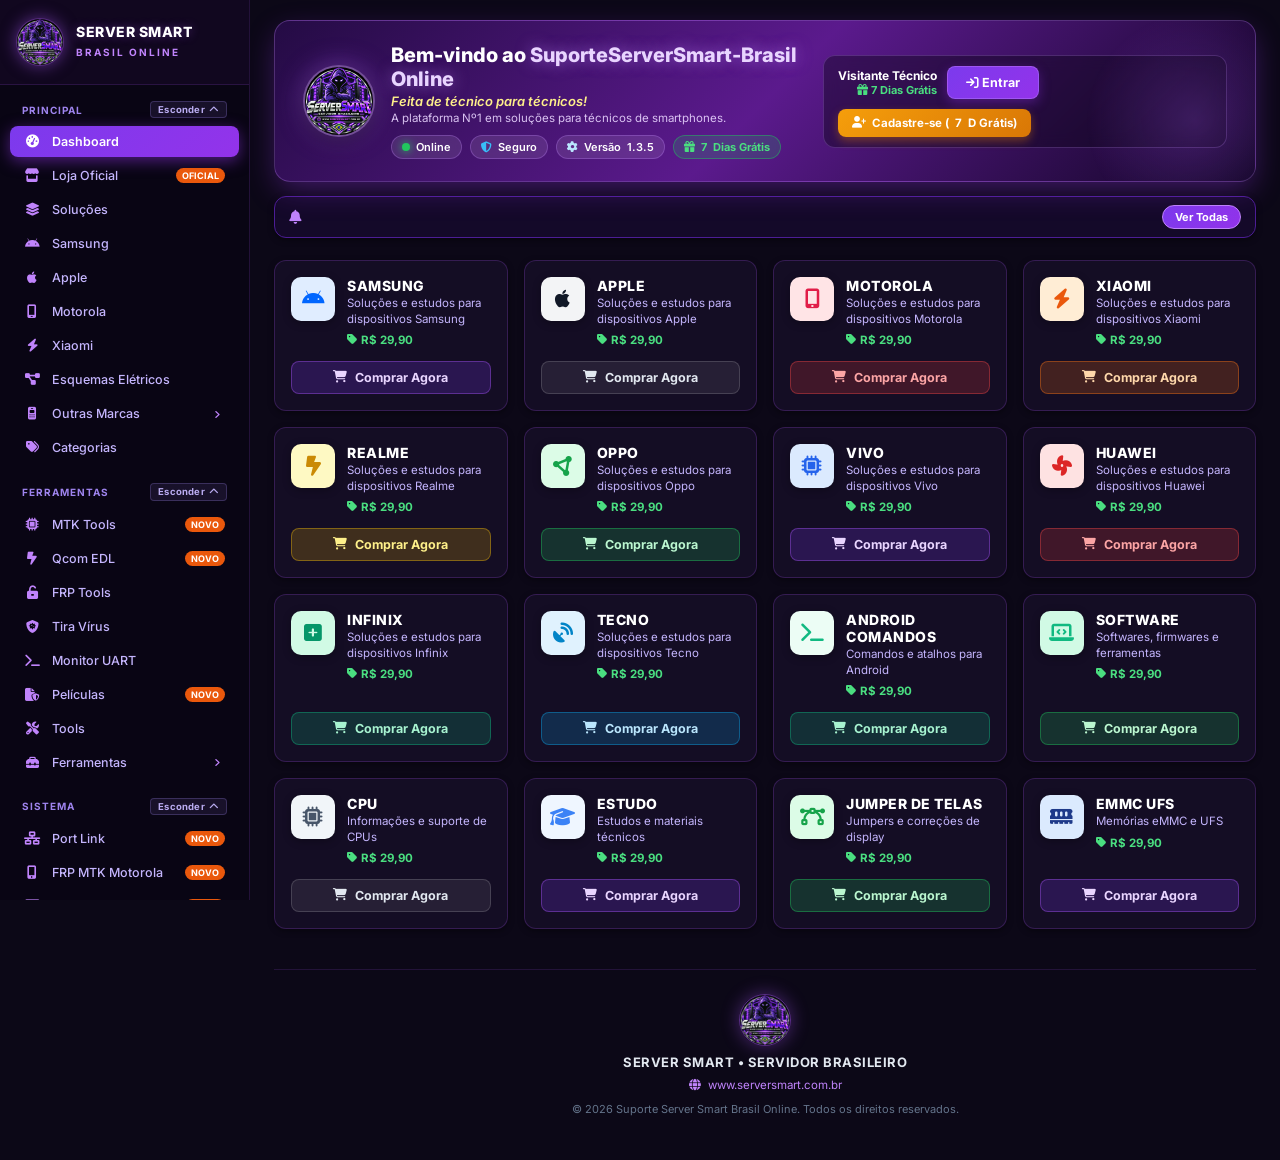
==== commit 77a6a4b0: "fix(store): proteger Loja Oficial contra sobrescrita de menu na sincronizacao com Supabase e adicion" ====
--- a/index.html
+++ b/index.html
@@ -17,7 +17,7 @@
   <link rel="stylesheet" href="https://cdnjs.cloudflare.com/ajax/libs/font-awesome/6.5.1/css/all.min.css">
   
   <!-- Estilos Customizados -->
-  <link rel="stylesheet" href="css/style.css">
+  <link rel="stylesheet" href="css/style.css?v=1.3.5">
 </head>
 <body>
 
@@ -1681,7 +1681,7 @@
   </div>
 
   <!-- Scripts -->
-  <script src="js/data.js"></script>
-  <script src="js/app.js"></script>
+  <script src="js/data.js?v=1.3.5"></script>
+  <script src="js/app.js?v=1.3.5"></script>
 </body>
 </html>
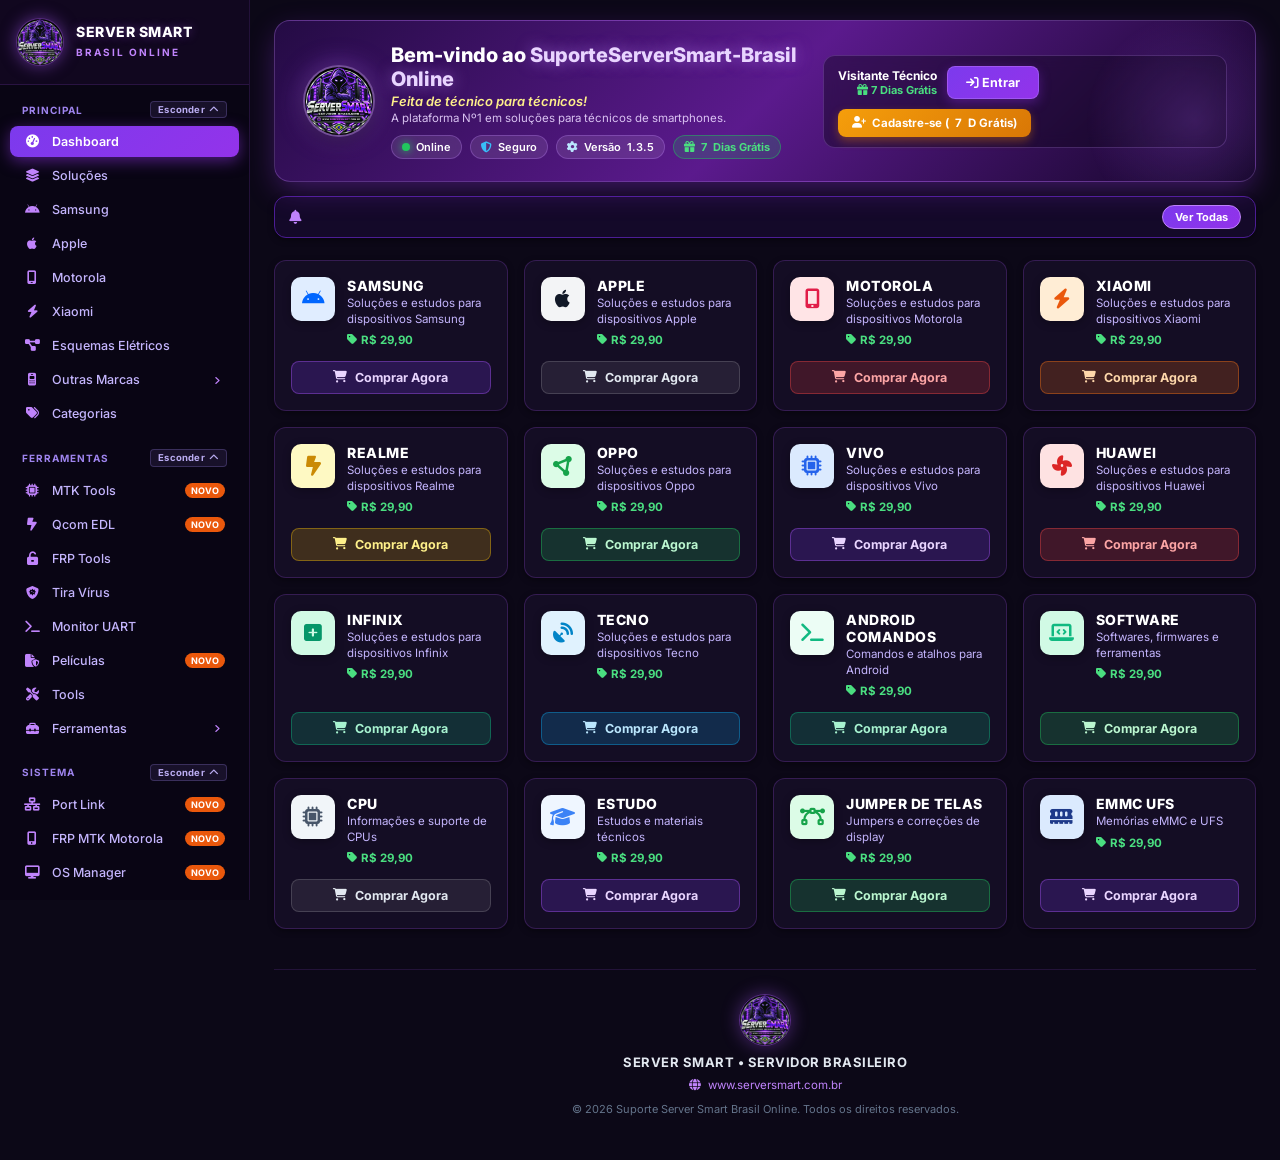
==== commit 6d75fecc: "feat(menu): remover aba Loja Oficial da barra lateral do site e da sincronizacao na nuvem" ====
--- a/index.html
+++ b/index.html
@@ -17,7 +17,7 @@
   <link rel="stylesheet" href="https://cdnjs.cloudflare.com/ajax/libs/font-awesome/6.5.1/css/all.min.css">
   
   <!-- Estilos Customizados -->
-  <link rel="stylesheet" href="css/style.css?v=1.3.5">
+  <link rel="stylesheet" href="css/style.css?v=1.3.9">
 </head>
 <body>
 
@@ -184,22 +184,40 @@
             </p>
           </div>
           
-          <!-- Filtros de Categorias em Chips -->
+          <!-- Filtros de Categorias em Chips (Idênticos ao Basefy) -->
           <div class="store-filter-pills" id="storeFilterPills">
             <button class="store-filter-btn active" data-cat="all" onclick="setStoreCategoryFilter('all', this)">
               <i class="fa-solid fa-border-all"></i> Todos os Anúncios
             </button>
+            <button class="store-filter-btn" data-cat="popular" onclick="setStoreCategoryFilter('popular', this)">
+              <i class="fa-solid fa-fire" style="color: #f97316;"></i> Mais Populares
+            </button>
             <button class="store-filter-btn" data-cat="ai" onclick="setStoreCategoryFilter('ai', this)">
-              <i class="fa-solid fa-brain"></i> Inteligência Artificial
+              <i class="fa-solid fa-brain" style="color: #a855f7;"></i> Inteligência Artificial
             </button>
-            <button class="store-filter-btn" data-cat="credits" onclick="setStoreCategoryFilter('credits', this)">
-              <i class="fa-solid fa-coins"></i> Créditos & Tokens
+            <button class="store-filter-btn" data-cat="antidetect" onclick="setStoreCategoryFilter('antidetect', this)">
+              <i class="fa-solid fa-user-secret" style="color: #ec4899;"></i> Anti-Detect
             </button>
-            <button class="store-filter-btn" data-cat="frp" onclick="setStoreCategoryFilter('frp', this)">
-              <i class="fa-solid fa-unlock-keyhole"></i> FRP & Servidores
+            <button class="store-filter-btn" data-cat="plans" onclick="setStoreCategoryFilter('plans', this)">
+              <i class="fa-solid fa-crown" style="color: #eab308;"></i> Planos & Assinaturas
+            </button>
+            <button class="store-filter-btn" data-cat="assets" onclick="setStoreCategoryFilter('assets', this)">
+              <i class="fa-solid fa-address-card" style="color: #10b981;"></i> Ativos & Contas
+            </button>
+            <button class="store-filter-btn" data-cat="proxy" onclick="setStoreCategoryFilter('proxy', this)">
+              <i class="fa-solid fa-network-wired" style="color: #06b6d4;"></i> Proxy
+            </button>
+            <button class="store-filter-btn" data-cat="ads" onclick="setStoreCategoryFilter('ads', this)">
+              <i class="fa-solid fa-rectangle-ad" style="color: #3b82f6;"></i> Contas Anúncios
+            </button>
+            <button class="store-filter-btn" data-cat="bms" onclick="setStoreCategoryFilter('bms', this)">
+              <i class="fa-solid fa-briefcase" style="color: #c084fc;"></i> Contas e BMs
+            </button>
+            <button class="store-filter-btn" data-cat="courses" onclick="setStoreCategoryFilter('courses', this)">
+              <i class="fa-solid fa-graduation-cap" style="color: #f59e0b;"></i> Cursos
             </button>
             <button class="store-filter-btn" data-cat="tools" onclick="setStoreCategoryFilter('tools', this)">
-              <i class="fa-solid fa-screwdriver-wrench"></i> Ferramentas & Softwares
+              <i class="fa-solid fa-screwdriver-wrench" style="color: #ef4444;"></i> Ferramentas GSM
             </button>
           </div>
 
@@ -1681,7 +1699,7 @@
   </div>
 
   <!-- Scripts -->
-  <script src="js/data.js?v=1.3.5"></script>
-  <script src="js/app.js?v=1.3.5"></script>
+  <script src="js/data.js?v=1.3.9"></script>
+  <script src="js/app.js?v=1.3.9"></script>
 </body>
 </html>
--- a/css/style.css
+++ b/css/style.css
@@ -1032,8 +1032,9 @@
 }
 
 .modal-overlay.active {
-  opacity: 1;
-  pointer-events: auto;
+  display: flex !important;
+  opacity: 1 !important;
+  pointer-events: auto !important;
 }
 
 .modal-box {
@@ -2833,5 +2834,426 @@
   100% { transform: scale(0.9); opacity: 0.7; box-shadow: 0 0 0 0 rgba(234, 179, 8, 0); }
 }
 
-
-
+/* ==========================================================================
+   BASEFY FULL MARKETPLACE - SEÇÕES, BANNERS & TOP 10 VENDEDORES
+   ========================================================================== */
+
+.store-category-section {
+  margin-bottom: 42px;
+}
+
+.store-section-header {
+  display: flex;
+  align-items: center;
+  justify-content: space-between;
+  margin-bottom: 16px;
+  padding-bottom: 8px;
+  border-bottom: 1px solid rgba(255, 255, 255, 0.06);
+}
+
+.store-section-title-wrap {
+  display: flex;
+  align-items: center;
+  gap: 10px;
+}
+
+.store-section-icon {
+  width: 32px;
+  height: 32px;
+  border-radius: 8px;
+  background: rgba(168, 85, 247, 0.15);
+  color: #c084fc;
+  display: flex;
+  align-items: center;
+  justify-content: center;
+  font-size: 14px;
+  border: 1px solid rgba(168, 85, 247, 0.3);
+}
+
+.store-section-title {
+  font-size: 18px;
+  font-weight: 800;
+  color: #ffffff;
+  letter-spacing: -0.2px;
+}
+
+.store-section-link {
+  display: inline-flex;
+  align-items: center;
+  gap: 6px;
+  font-size: 12px;
+  font-weight: 700;
+  color: #a78bfa;
+  text-decoration: none;
+  cursor: pointer;
+  transition: all 0.2s;
+}
+
+.store-section-link:hover {
+  color: #c084fc;
+  transform: translateX(2px);
+}
+
+.store-cards-row {
+  display: grid;
+  grid-template-columns: repeat(auto-fill, minmax(190px, 1fr));
+  gap: 14px;
+}
+
+/* Banners Promocionais Meio da Página (Idênticos ao Basefy) */
+.store-promo-banners-grid {
+  display: grid;
+  grid-template-columns: repeat(auto-fit, minmax(320px, 1fr));
+  gap: 18px;
+  margin: 36px 0 46px;
+}
+
+.store-promo-banner-card {
+  position: relative;
+  border-radius: 16px;
+  padding: 24px 28px;
+  overflow: hidden;
+  cursor: pointer;
+  transition: all 0.3s ease;
+  display: flex;
+  align-items: center;
+  justify-content: space-between;
+  min-height: 140px;
+}
+
+.store-promo-banner-card:hover {
+  transform: translateY(-4px);
+  box-shadow: 0 12px 30px rgba(0, 0, 0, 0.5);
+}
+
+.store-promo-banner-card.green-neon {
+  background: linear-gradient(135deg, #064e3b 0%, #022c22 60%, #041f1a 100%);
+  border: 1px solid rgba(16, 185, 129, 0.35);
+  box-shadow: 0 8px 25px rgba(5, 150, 105, 0.2);
+}
+
+.store-promo-banner-card.purple-gold {
+  background: linear-gradient(135deg, #3b0764 0%, #1e1b4b 60%, #0f172a 100%);
+  border: 1px solid rgba(168, 85, 247, 0.4);
+  box-shadow: 0 8px 25px rgba(147, 51, 234, 0.25);
+}
+
+.store-promo-banner-card.triple-1 {
+  background: linear-gradient(135deg, #1e1b4b 0%, #0f172a 100%);
+  border: 1px solid rgba(99, 102, 241, 0.3);
+}
+
+.store-promo-banner-card.triple-2 {
+  background: linear-gradient(135deg, #451a03 0%, #1c1917 100%);
+  border: 1px solid rgba(245, 158, 11, 0.3);
+}
+
+.store-promo-banner-card.triple-3 {
+  background: linear-gradient(135deg, #1e293b 0%, #090d16 100%);
+  border: 1px solid rgba(56, 189, 248, 0.3);
+}
+
+.store-banner-text h3 {
+  font-size: 17px;
+  font-weight: 900;
+  color: #ffffff;
+  margin-bottom: 6px;
+  text-transform: uppercase;
+  letter-spacing: 0.5px;
+}
+
+.store-banner-text p {
+  font-size: 12px;
+  color: #cbd5e1;
+  max-width: 260px;
+  line-height: 1.35;
+}
+
+.store-banner-badge {
+  display: inline-block;
+  padding: 3px 9px;
+  border-radius: 6px;
+  font-size: 10px;
+  font-weight: 800;
+  text-transform: uppercase;
+  margin-bottom: 8px;
+}
+
+.store-banner-badge.badge-green {
+  background: #10b981;
+  color: #042f2e;
+}
+
+.store-banner-badge.badge-purple {
+  background: #a855f7;
+  color: #ffffff;
+}
+
+.store-banner-icon-side {
+  font-size: 48px;
+  opacity: 0.85;
+}
+
+/* ==========================================================================
+   WIDGET: TOP 10 VENDEDORES (PODIUM BASEFY)
+   ========================================================================== */
+
+.store-top-sellers-widget {
+  background: #10111a;
+  border: 1px solid rgba(168, 85, 247, 0.2);
+  border-radius: 18px;
+  padding: 32px 24px;
+  margin: 48px 0 40px;
+  position: relative;
+  overflow: hidden;
+}
+
+.store-top-sellers-widget::before {
+  content: '';
+  position: absolute;
+  top: 0;
+  left: 50%;
+  transform: translateX(-50%);
+  width: 500px;
+  height: 180px;
+  background: radial-gradient(circle, rgba(168, 85, 247, 0.15) 0%, rgba(0, 0, 0, 0) 70%);
+  pointer-events: none;
+}
+
+.store-sellers-header {
+  text-align: center;
+  margin-bottom: 30px;
+}
+
+.store-sellers-title {
+  font-size: 24px;
+  font-weight: 900;
+  color: #ffffff;
+  display: flex;
+  align-items: center;
+  justify-content: center;
+  gap: 10px;
+}
+
+.store-sellers-subtitle {
+  font-size: 13px;
+  color: var(--text-muted);
+  margin-top: 4px;
+}
+
+.store-podium-container {
+  display: grid;
+  grid-template-columns: 1fr 1.15fr 1fr;
+  gap: 16px;
+  align-items: flex-end;
+  max-width: 860px;
+  margin: 0 auto 28px;
+}
+
+.store-podium-card {
+  background: #161726;
+  border-radius: 16px;
+  padding: 22px 16px;
+  text-align: center;
+  position: relative;
+  transition: all 0.3s;
+}
+
+.store-podium-card:hover {
+  transform: translateY(-4px);
+}
+
+.store-podium-first {
+  background: linear-gradient(180deg, #231d3b 0%, #151627 100%);
+  border: 2px solid #fbbf24;
+  box-shadow: 0 10px 30px rgba(251, 191, 36, 0.22);
+  padding: 30px 18px;
+}
+
+.store-podium-second {
+  border: 1px solid rgba(203, 213, 225, 0.4);
+}
+
+.store-podium-third {
+  border: 1px solid rgba(217, 119, 6, 0.4);
+}
+
+.store-podium-avatar-box {
+  position: relative;
+  width: 68px;
+  height: 68px;
+  margin: 0 auto 12px;
+}
+
+.store-podium-first .store-podium-avatar-box {
+  width: 84px;
+  height: 84px;
+}
+
+.store-podium-avatar {
+  width: 100%;
+  height: 100%;
+  border-radius: 50%;
+  object-fit: cover;
+  border: 3px solid #6b7280;
+}
+
+.store-podium-first .store-podium-avatar {
+  border: 4px solid #fbbf24;
+  box-shadow: 0 0 20px rgba(251, 191, 36, 0.5);
+}
+
+.store-podium-second .store-podium-avatar {
+  border: 3px solid #cbd5e1;
+}
+
+.store-podium-third .store-podium-avatar {
+  border: 3px solid #d97706;
+}
+
+.store-podium-crown {
+  position: absolute;
+  top: -16px;
+  left: 50%;
+  transform: translateX(-50%);
+  font-size: 22px;
+}
+
+.store-podium-first .store-podium-crown {
+  font-size: 28px;
+  top: -20px;
+}
+
+.store-podium-rank-tag {
+  display: inline-block;
+  padding: 2px 10px;
+  border-radius: 12px;
+  font-size: 11px;
+  font-weight: 800;
+  margin-bottom: 6px;
+}
+
+.store-podium-first .store-podium-rank-tag {
+  background: #fbbf24;
+  color: #451a03;
+}
+
+.store-podium-second .store-podium-rank-tag {
+  background: #cbd5e1;
+  color: #0f172a;
+}
+
+.store-podium-third .store-podium-rank-tag {
+  background: #d97706;
+  color: #ffffff;
+}
+
+.store-podium-name {
+  font-size: 14px;
+  font-weight: 800;
+  color: #ffffff;
+  margin-bottom: 4px;
+}
+
+.store-podium-first .store-podium-name {
+  font-size: 16px;
+}
+
+.store-podium-revenue {
+  font-size: 13px;
+  font-weight: 800;
+  color: #4ade80;
+  font-family: var(--font-mono, monospace);
+}
+
+.store-podium-first .store-podium-revenue {
+  font-size: 15px;
+}
+
+/* Lista 4º a 10º Vendedor */
+.store-sellers-list {
+  max-width: 860px;
+  margin: 0 auto;
+  display: flex;
+  flex-direction: column;
+  gap: 8px;
+}
+
+.store-seller-row {
+  display: flex;
+  align-items: center;
+  justify-content: space-between;
+  padding: 10px 18px;
+  background: rgba(255, 255, 255, 0.03);
+  border: 1px solid rgba(255, 255, 255, 0.05);
+  border-radius: 10px;
+  transition: all 0.2s;
+}
+
+.store-seller-row:hover {
+  background: rgba(168, 85, 247, 0.08);
+  border-color: rgba(168, 85, 247, 0.3);
+}
+
+.store-seller-left {
+  display: flex;
+  align-items: center;
+  gap: 12px;
+}
+
+.store-seller-pos {
+  font-size: 13px;
+  font-weight: 800;
+  color: #94a3b8;
+  width: 24px;
+  text-align: center;
+}
+
+.store-seller-img {
+  width: 34px;
+  height: 34px;
+  border-radius: 50%;
+  object-fit: cover;
+  border: 1px solid rgba(168, 85, 247, 0.3);
+}
+
+.store-seller-title {
+  font-size: 13px;
+  font-weight: 700;
+  color: #f1f5f9;
+}
+
+.store-seller-sales {
+  font-size: 12.5px;
+  font-weight: 800;
+  color: #4ade80;
+  font-family: var(--font-mono, monospace);
+}
+
+/* Footer Oficial Basefy / ServerSmart */
+.store-basefy-footer-badge {
+  background: linear-gradient(135deg, #1e1136, #120e26);
+  border: 1px solid rgba(168, 85, 247, 0.3);
+  border-radius: 14px;
+  padding: 18px 24px;
+  display: flex;
+  align-items: center;
+  justify-content: space-between;
+  margin-top: 40px;
+  flex-wrap: wrap;
+  gap: 14px;
+}
+
+@media (max-width: 768px) {
+  .store-podium-container {
+    grid-template-columns: 1fr;
+    gap: 12px;
+  }
+  .store-promo-banners-grid {
+    grid-template-columns: 1fr;
+  }
+}
+
+
+
+
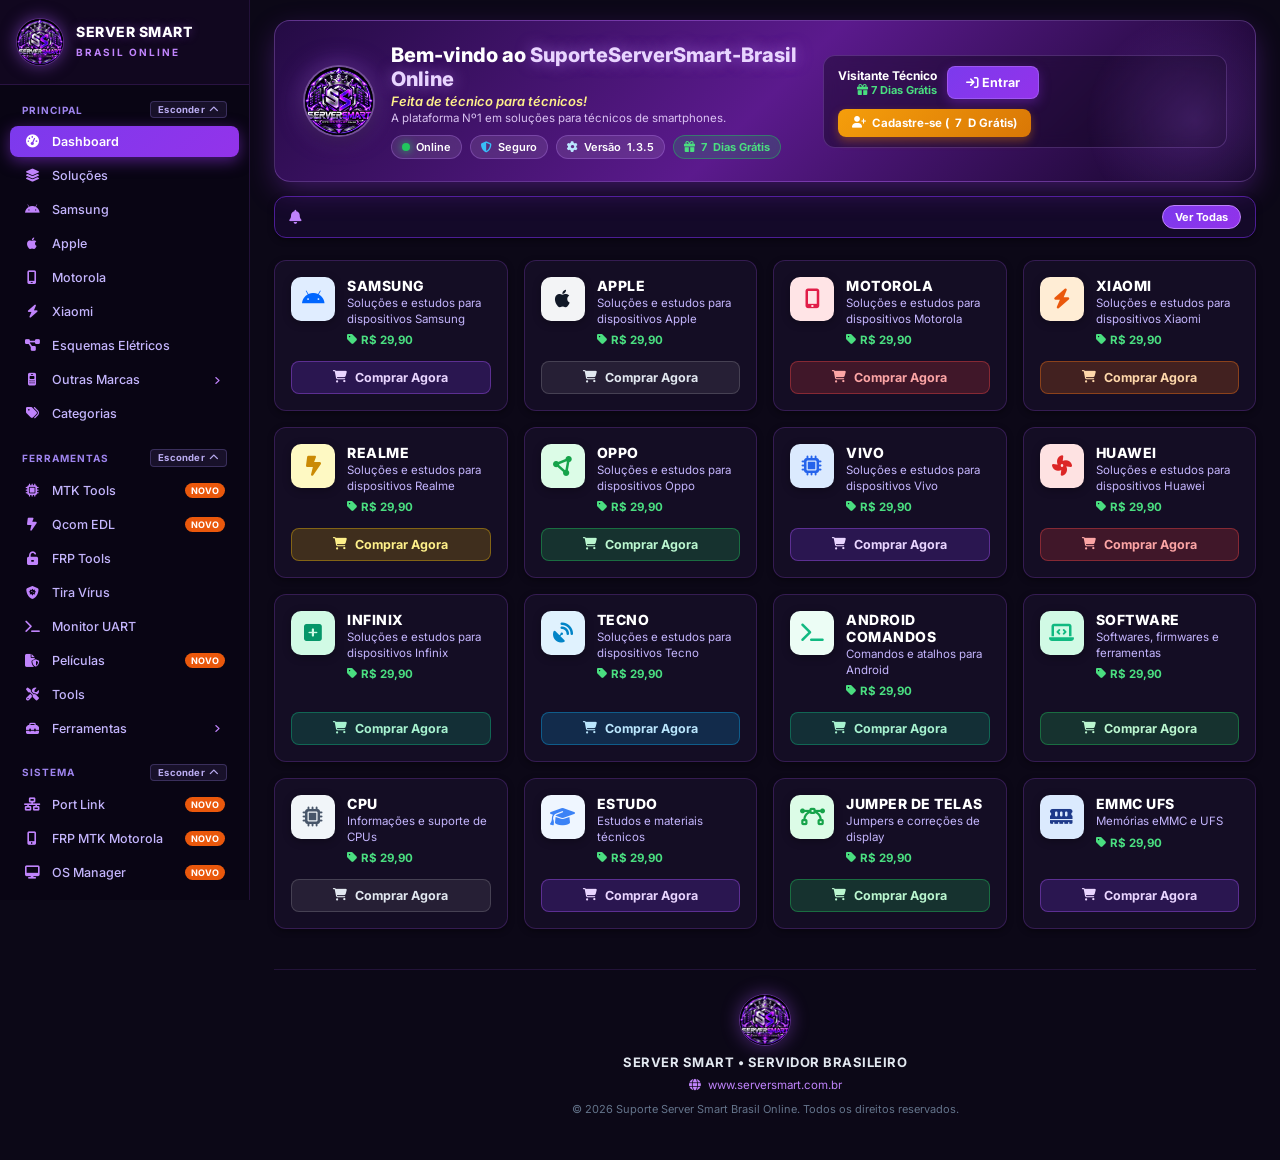
==== commit b6896843: "feat(branding): atualizar logotipo oficial do site para nova arte ServerSmart 3D neon com coroa" ====
--- a/index.html
+++ b/index.html
@@ -6,9 +6,9 @@
   <title>SuporteServerSmart-Brasil Online | Plataforma para Técnicos de Smartphones</title>
   
   <!-- Favicon / Ícone da Aba do Navegador (Logo Oficial ServerSmart) -->
-  <link rel="icon" type="image/png" href="assets/logo.png">
-  <link rel="shortcut icon" type="image/png" href="assets/logo.png">
-  <link rel="apple-touch-icon" href="assets/logo.png">
+  <link rel="icon" type="image/png" href="assets/logo.png?v=2.0">
+  <link rel="shortcut icon" type="image/png" href="assets/logo.png?v=2.0">
+  <link rel="apple-touch-icon" href="assets/logo.png?v=2.0">
   
   <!-- Fontes Google & FontAwesome 6 Icons -->
   <link rel="preconnect" href="https://fonts.googleapis.com">
@@ -30,7 +30,7 @@
       
       <!-- Logo do Topo -->
       <div class="sidebar-brand">
-        <img src="assets/logo.png" alt="ServerSmart Logo" class="brand-logo-img">
+        <img src="assets/logo.png?v=2.0" alt="ServerSmart Logo" class="brand-logo-img">
         <div class="brand-text">
           <h2>SERVER SMART</h2>
           <span>BRASIL ONLINE</span>
@@ -77,7 +77,7 @@
         <header class="top-hero-banner">
           
           <div class="hero-left">
-            <img src="assets/logo.png" alt="ServerSmart Logo" class="hero-logo-img">
+            <img src="assets/logo.png?v=2.0" alt="ServerSmart Logo" class="hero-logo-img">
             <div class="hero-info">
               <h1>Bem-vindo ao <span>SuporteServerSmart-Brasil Online</span></h1>
               <div class="hero-subtitle">Feita de técnico para técnicos!</div>
@@ -867,7 +867,7 @@
 
       <!-- Footer Oficial ServerSmart -->
       <footer style="margin-top: 40px; padding: 24px 10px; border-top: 1px solid rgba(168, 85, 247, 0.15); text-align: center; color: var(--text-muted); font-size: 12px; display: flex; flex-direction: column; align-items: center; justify-content: center; gap: 8px;">
-        <img src="assets/logo.png" alt="ServerSmart Logo" style="width: 52px; height: 52px; object-fit: contain; border-radius: 50%; box-shadow: 0 0 18px rgba(168, 85, 247, 0.4); border: 1.5px solid rgba(168, 85, 247, 0.5);">
+        <img src="assets/logo.png?v=2.0" alt="ServerSmart Logo" style="width: 52px; height: 52px; object-fit: contain; border-radius: 50%; box-shadow: 0 0 18px rgba(168, 85, 247, 0.4); border: 1.5px solid rgba(168, 85, 247, 0.5);">
         <div style="font-weight: 700; color: #e2e8f0; font-size: 13px; letter-spacing: 0.5px;">
           SERVER SMART &bull; SERVIDOR BRASILEIRO
         </div>
@@ -900,7 +900,7 @@
         
         <!-- Logotipo Oficial ServerSmart no Modal -->
         <div style="text-align: center; margin-bottom: 14px;">
-          <img src="assets/logo.png" alt="ServerSmart Logo" style="width: 72px; height: 72px; object-fit: contain; border-radius: 50%; border: 2px solid rgba(168, 85, 247, 0.5); box-shadow: 0 0 20px rgba(168, 85, 247, 0.45); display: inline-block;">
+          <img src="assets/logo.png?v=2.0" alt="ServerSmart Logo" style="width: 72px; height: 72px; object-fit: contain; border-radius: 50%; border: 2px solid rgba(168, 85, 247, 0.5); box-shadow: 0 0 20px rgba(168, 85, 247, 0.45); display: inline-block;">
         </div>
 
         <!-- Alternador entre Login, Cadastro e Recuperar Senha -->
@@ -1040,7 +1040,7 @@
     <div class="modal-box modal-large">
       <div class="modal-header">
         <h3 id="checkoutModalTitle" style="display: flex; align-items: center; gap: 10px;">
-          <img src="assets/logo.png" alt="ServerSmart Logo" style="width: 26px; height: 26px; object-fit: contain; border-radius: 50%; border: 1px solid rgba(168, 85, 247, 0.5); box-shadow: 0 0 8px rgba(168, 85, 247, 0.4);">
+          <img src="assets/logo.png?v=2.0" alt="ServerSmart Logo" style="width: 26px; height: 26px; object-fit: contain; border-radius: 50%; border: 1px solid rgba(168, 85, 247, 0.5); box-shadow: 0 0 8px rgba(168, 85, 247, 0.4);">
           <span>Comprar Arquivo / Solução</span>
         </h3>
         <button class="modal-close-btn" onclick="closeCheckoutModal()">&times;</button>
@@ -1524,7 +1524,7 @@
       </div>
       <div class="modal-body" style="padding: 22px;">
         <div style="text-align: center; margin-bottom: 16px;">
-          <img src="assets/logo.png" alt="ServerSmart Logo" style="width: 58px; height: 58px; object-fit: contain; border-radius: 50%; border: 2px solid rgba(168, 85, 247, 0.5); box-shadow: 0 0 16px rgba(168, 85, 247, 0.4); display: inline-block;">
+          <img src="assets/logo.png?v=2.0" alt="ServerSmart Logo" style="width: 58px; height: 58px; object-fit: contain; border-radius: 50%; border: 2px solid rgba(168, 85, 247, 0.5); box-shadow: 0 0 16px rgba(168, 85, 247, 0.4); display: inline-block;">
           <p style="font-size: 12.5px; color: var(--text-muted); margin-top: 10px;">
             Acesse seu usuário ou crie um novo acesso para desbloquear o catálogo oficial e fazer compras via PIX.
           </p>
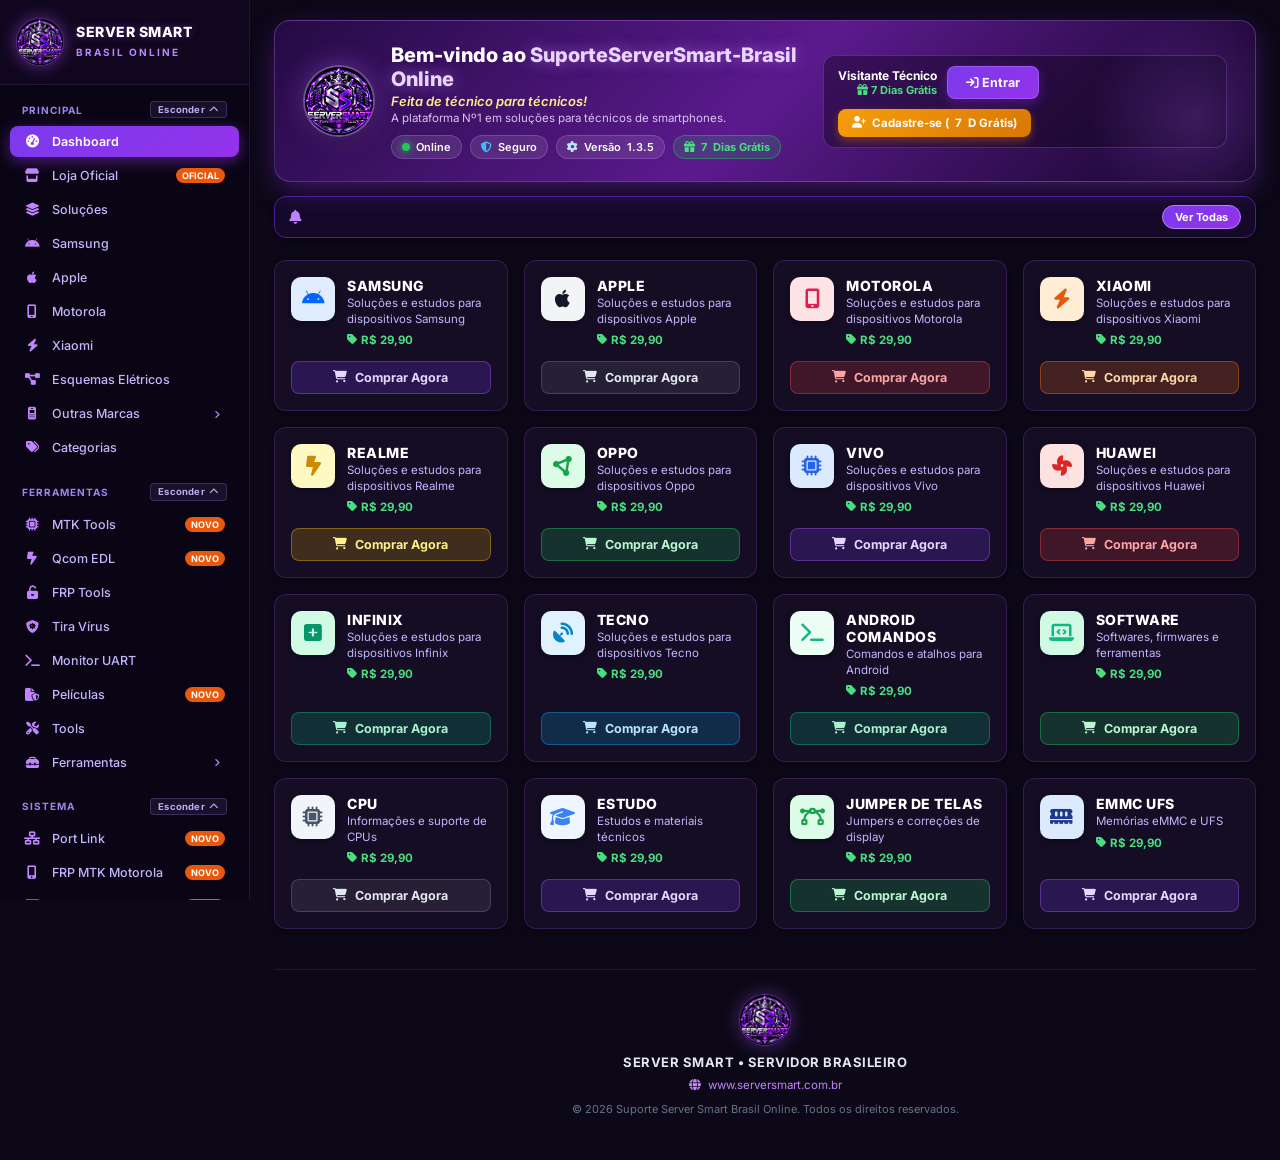
==== commit e6275974: "feat(store): reativar aba Loja Oficial com vitrine completa Basefy, modais e gestao no admin" ====
--- a/index.html
+++ b/index.html
@@ -17,7 +17,7 @@
   <link rel="stylesheet" href="https://cdnjs.cloudflare.com/ajax/libs/font-awesome/6.5.1/css/all.min.css">
   
   <!-- Estilos Customizados -->
-  <link rel="stylesheet" href="css/style.css?v=1.3.9">
+  <link rel="stylesheet" href="css/style.css?v=1.4.0">
 </head>
 <body>
 
@@ -1699,7 +1699,7 @@
   </div>
 
   <!-- Scripts -->
-  <script src="js/data.js?v=1.3.9"></script>
-  <script src="js/app.js?v=1.3.9"></script>
+  <script src="js/data.js?v=1.4.0"></script>
+  <script src="js/app.js?v=1.4.0"></script>
 </body>
 </html>
